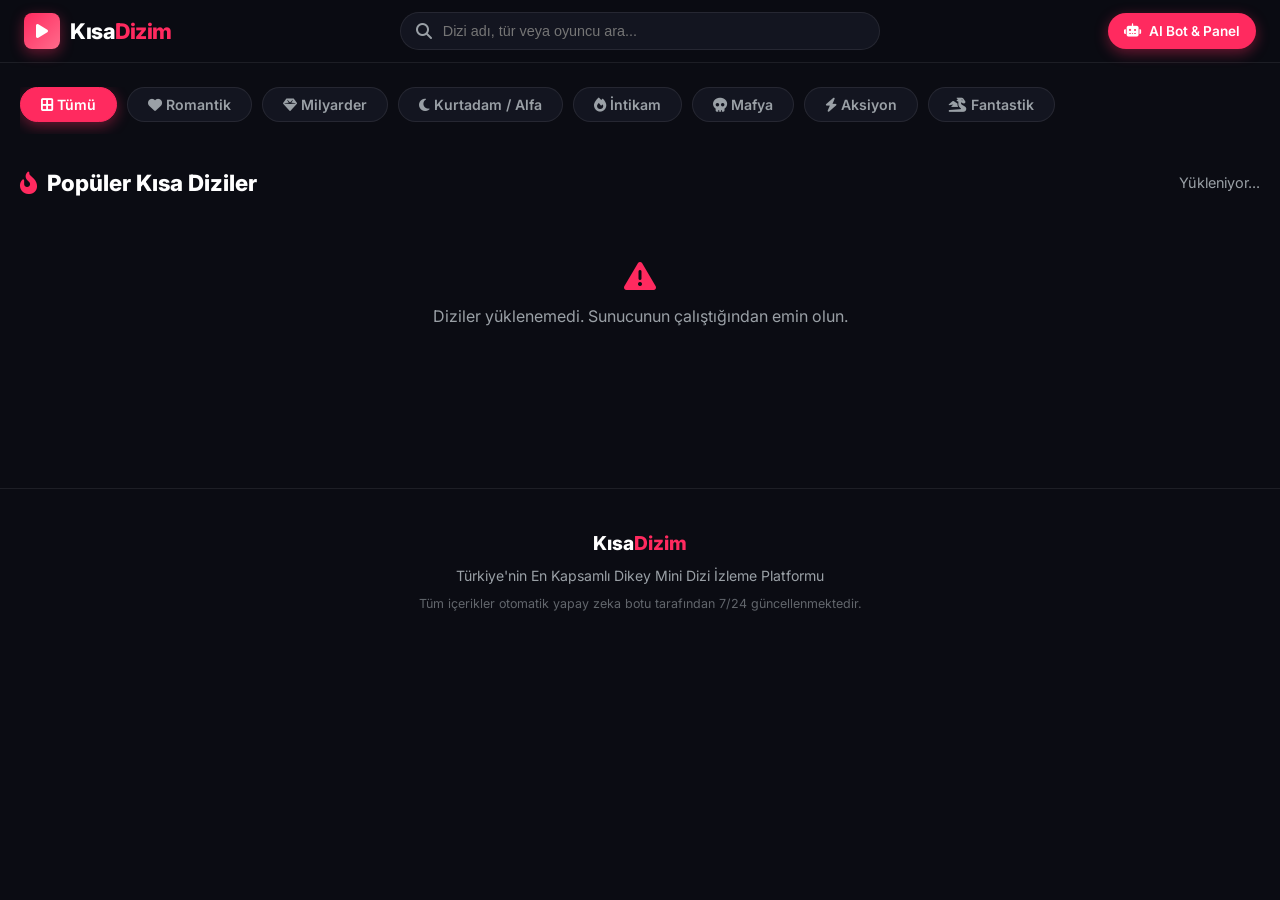
==== index.html @ 345df0a8 "Add files via upload" ====
<!DOCTYPE html>
<html lang="tr">
<head>
  <meta charset="UTF-8">
  <meta name="viewport" content="width=device-width, initial-scale=1.0">
  <title>KısaDizim - Dikey Mini Dizi & Kısa Dizi İzle (Full HD)</title>
  <meta name="description" content="KısaDizim - En popüler dikey kısa dizileri, ReelShort, DramaBox ve GoodShort mini dizilerini Türkçe Dublaj ve Türkçe Altyazılı Full HD ücretsiz izleyin.">
  <link rel="stylesheet" href="https://cdnjs.cloudflare.com/ajax/libs/font-awesome/6.5.1/css/all.min.css">
  <link rel="preconnect" href="https://fonts.googleapis.com">
  <link rel="preconnect" href="https://fonts.gstatic.com" crossorigin>
  <link href="https://fonts.googleapis.com/css2?family=Inter:wght@400;600;700;800;900&display=swap" rel="stylesheet">
  <link rel="stylesheet" href="/static/css/style.css">
</head>
<body>

  <!-- NAVBAR -->
  <header class="navbar">
    <a href="/" class="nav-brand">
      <div class="brand-icon">
        <i class="fas fa-play"></i>
      </div>
      <div>Kısa<span class="brand-accent">Dizim</span></div>
    </a>

    <div class="search-container">
      <i class="fas fa-search search-icon"></i>
      <input type="text" id="searchInput" class="search-input" placeholder="Dizi adı, tür veya oyuncu ara..." autocomplete="off">
    </div>

    <div class="nav-links">
      <a href="/admin" class="nav-btn primary">
        <i class="fas fa-robot"></i> AI Bot & Panel
      </a>
    </div>
  </header>

  <!-- MAIN CONTAINER -->
  <main class="main-container">

    <!-- HERO FEATURED BANNER -->
    <section id="heroSection" class="hero-banner" style="display: none;">
      <div class="hero-overlay"></div>
      <div class="hero-content">
        <div class="hero-badges">
          <span class="badge badge-primary"><i class="fas fa-fire"></i> Trend #1</span>
          <span class="badge badge-gold"><i class="fas fa-star"></i> 9.9</span>
          <span class="badge badge-glass" id="heroCategory">Fantastik</span>
          <span class="badge badge-cyan" id="heroTag">Türkçe Altyazılı</span>
        </div>
        <h1 class="hero-title" id="heroTitle">Yükleniyor...</h1>
        <p class="hero-desc" id="heroDesc"></p>
        <div class="hero-actions">
          <a href="#" id="heroPlayBtn" class="btn-cta">
            <i class="fas fa-play"></i> Hemen İzle
          </a>
          <a href="#" id="heroDetailBtn" class="btn-secondary">
            <i class="fas fa-info-circle"></i> Bölümler & Bilgi
          </a>
        </div>
      </div>
    </section>

    <!-- CATEGORY FILTER PILLS -->
    <div class="category-bar" id="categoryBar">
      <button class="cat-pill active" data-cat="Tümü"><i class="fas fa-border-all"></i> Tümü</button>
      <button class="cat-pill" data-cat="Romantik"><i class="fas fa-heart"></i> Romantik</button>
      <button class="cat-pill" data-cat="Milyarder"><i class="fas fa-gem"></i> Milyarder</button>
      <button class="cat-pill" data-cat="Kurtadam"><i class="fas fa-moon"></i> Kurtadam / Alfa</button>
      <button class="cat-pill" data-cat="İntikam"><i class="fas fa-fire"></i> İntikam</button>
      <button class="cat-pill" data-cat="Mafya"><i class="fas fa-skull"></i> Mafya</button>
      <button class="cat-pill" data-cat="Aksiyon"><i class="fas fa-bolt"></i> Aksiyon</button>
      <button class="cat-pill" data-cat="Fantastik"><i class="fas fa-dragon"></i> Fantastik</button>
    </div>

    <!-- DRAMA GRID -->
    <section>
      <div class="section-header">
        <h2 class="section-title">
          <i class="fas fa-fire-flame-curved"></i> Popüler Kısa Diziler
        </h2>
        <span id="seriesCount" style="color: var(--text-muted); font-size: 0.9rem;">Yükleniyor...</span>
      </div>

      <div class="drama-grid" id="dramaGrid">
        <!-- Rendered dynamically by app.js -->
      </div>
    </section>

  </main>

  <!-- FOOTER -->
  <footer style="border-top: 1px solid var(--border-color); padding: 40px 24px; text-align: center; color: var(--text-muted); font-size: 0.88rem; margin-top: 60px;">
    <div style="font-weight: 800; font-size: 1.2rem; color: #fff; margin-bottom: 8px;">
      Kısa<span class="brand-accent">Dizim</span>
    </div>
    <p>Türkiye'nin En Kapsamlı Dikey Mini Dizi İzleme Platformu</p>
    <p style="margin-top: 8px; font-size: 0.78rem; opacity: 0.6;">Tüm içerikler otomatik yapay zeka botu tarafından 7/24 güncellenmektedir.</p>
  </footer>

  <script src="/static/js/app.js"></script>
</body>
</html>
---- static/css/style.css ----
/* ========================================================
   KısaDizim - Modern Dikey Kısa Dizi Platformu CSS
   ======================================================== */

:root {
  --bg-main: #0b0c13;
  --bg-card: #131520;
  --bg-card-hover: #1c1e2e;
  --bg-overlay: rgba(11, 12, 19, 0.85);
  --primary: #ff2a5f;
  --primary-hover: #e01e4f;
  --primary-glow: rgba(255, 42, 95, 0.4);
  --accent-gold: #ffb400;
  --text-main: #ffffff;
  --text-muted: #9aa0a6;
  --border-color: rgba(255, 255, 255, 0.08);
  --radius-sm: 8px;
  --radius-md: 14px;
  --radius-lg: 20px;
  --transition: all 0.25s cubic-bezier(0.4, 0, 0.2, 1);
  --font-family: 'Inter', -apple-system, BlinkMacSystemFont, "Segoe UI", Roboto, sans-serif;
}

* {
  box-sizing: border-box;
  margin: 0;
  padding: 0;
}

body {
  font-family: var(--font-family);
  background-color: var(--bg-main);
  color: var(--text-main);
  min-height: 100vh;
  overflow-x: hidden;
  line-height: 1.5;
}

a {
  color: inherit;
  text-decoration: none;
}

button {
  font-family: inherit;
  cursor: pointer;
  border: none;
  background: none;
}

/* ========================================================
   HEADER & NAVBAR
   ======================================================== */
.navbar {
  position: sticky;
  top: 0;
  z-index: 100;
  background: rgba(11, 12, 19, 0.92);
  backdrop-filter: blur(16px);
  -webkit-backdrop-filter: blur(16px);
  border-bottom: 1px solid var(--border-color);
  padding: 12px 24px;
  display: flex;
  align-items: center;
  justify-content: space-between;
  gap: 20px;
}

.nav-brand {
  display: flex;
  align-items: center;
  gap: 10px;
  font-size: 1.35rem;
  font-weight: 800;
  letter-spacing: -0.5px;
  color: #fff;
}

.brand-icon {
  background: linear-gradient(135deg, var(--primary), #ff6b8b);
  width: 36px;
  height: 36px;
  border-radius: var(--radius-sm);
  display: flex;
  align-items: center;
  justify-content: center;
  box-shadow: 0 4px 14px var(--primary-glow);
  color: #fff;
  font-size: 1rem;
}

.brand-accent {
  color: var(--primary);
}

.search-container {
  flex: 1;
  max-width: 480px;
  position: relative;
}

.search-input {
  width: 100%;
  padding: 10px 16px 10px 42px;
  background: var(--bg-card);
  border: 1px solid var(--border-color);
  border-radius: 999px;
  color: #fff;
  font-size: 0.9rem;
  transition: var(--transition);
  outline: none;
}

.search-input:focus {
  border-color: var(--primary);
  box-shadow: 0 0 0 3px var(--primary-glow);
  background: #171926;
}

.search-icon {
  position: absolute;
  left: 16px;
  top: 50%;
  transform: translateY(-50%);
  color: var(--text-muted);
  pointer-events: none;
}

.nav-links {
  display: flex;
  align-items: center;
  gap: 16px;
}

.nav-btn {
  display: inline-flex;
  align-items: center;
  gap: 8px;
  padding: 8px 16px;
  border-radius: 999px;
  font-size: 0.85rem;
  font-weight: 600;
  transition: var(--transition);
  color: var(--text-muted);
}

.nav-btn:hover {
  color: #fff;
  background: rgba(255, 255, 255, 0.05);
}

.nav-btn.primary {
  background: var(--primary);
  color: #fff;
  box-shadow: 0 4px 14px var(--primary-glow);
}

.nav-btn.primary:hover {
  background: var(--primary-hover);
  transform: translateY(-1px);
}

/* ========================================================
   CONTAINER & LAYOUT
   ======================================================== */
.main-container {
  max-width: 1320px;
  margin: 0 auto;
  padding: 24px 20px 60px;
}

/* ========================================================
   HERO BANNER
   ======================================================== */
.hero-banner {
  position: relative;
  border-radius: var(--radius-lg);
  overflow: hidden;
  margin-bottom: 36px;
  background-size: cover;
  background-position: center;
  min-height: 420px;
  display: flex;
  align-items: flex-end;
  border: 1px solid var(--border-color);
  box-shadow: 0 20px 40px rgba(0, 0, 0, 0.6);
}

.hero-overlay {
  position: absolute;
  inset: 0;
  background: linear-gradient(0deg, #0b0c13 0%, rgba(11, 12, 19, 0.7) 50%, rgba(11, 12, 19, 0.3) 100%);
}

.hero-content {
  position: relative;
  z-index: 2;
  padding: 40px;
  max-width: 650px;
}

.hero-badges {
  display: flex;
  gap: 8px;
  margin-bottom: 12px;
}

.badge {
  padding: 4px 10px;
  border-radius: 6px;
  font-size: 0.75rem;
  font-weight: 700;
  text-transform: uppercase;
  letter-spacing: 0.5px;
}

.badge-primary {
  background: var(--primary);
  color: #fff;
}

.badge-gold {
  background: var(--accent-gold);
  color: #000;
}

.badge-glass {
  background: rgba(255, 255, 255, 0.15);
  backdrop-filter: blur(8px);
  color: #fff;
}

.hero-title {
  font-size: 2.2rem;
  font-weight: 800;
  line-height: 1.2;
  margin-bottom: 12px;
}

.hero-desc {
  font-size: 0.95rem;
  color: #d1d5db;
  line-height: 1.6;
  margin-bottom: 24px;
  display: -webkit-box;
  -webkit-line-clamp: 3;
  -webkit-box-orient: vertical;
  overflow: hidden;
}

.hero-actions {
  display: flex;
  align-items: center;
  gap: 14px;
}

.btn-cta {
  display: inline-flex;
  align-items: center;
  gap: 10px;
  background: var(--primary);
  color: #fff;
  font-weight: 700;
  font-size: 1rem;
  padding: 12px 28px;
  border-radius: 999px;
  box-shadow: 0 6px 20px var(--primary-glow);
  transition: var(--transition);
}

.btn-cta:hover {
  background: var(--primary-hover);
  transform: translateY(-2px);
  box-shadow: 0 8px 25px rgba(255, 42, 95, 0.6);
}

.btn-secondary {
  display: inline-flex;
  align-items: center;
  gap: 8px;
  background: rgba(255, 255, 255, 0.1);
  backdrop-filter: blur(10px);
  color: #fff;
  font-weight: 600;
  font-size: 0.95rem;
  padding: 12px 24px;
  border-radius: 999px;
  transition: var(--transition);
}

.btn-secondary:hover {
  background: rgba(255, 255, 255, 0.2);
}

/* ========================================================
   CATEGORY PILLS
   ======================================================== */
.category-bar {
  display: flex;
  gap: 10px;
  overflow-x: auto;
  padding-bottom: 12px;
  margin-bottom: 32px;
  scrollbar-width: none;
}

.category-bar::-webkit-scrollbar {
  display: none;
}

.cat-pill {
  padding: 8px 20px;
  background: var(--bg-card);
  border: 1px solid var(--border-color);
  border-radius: 999px;
  font-size: 0.88rem;
  font-weight: 600;
  color: var(--text-muted);
  white-space: nowrap;
  transition: var(--transition);
}

.cat-pill:hover,
.cat-pill.active {
  background: var(--primary);
  border-color: var(--primary);
  color: #fff;
  box-shadow: 0 4px 14px var(--primary-glow);
}

/* ========================================================
   DRAMA GRID & CARDS (Vertical 9:16 Aspect Ratio)
   ======================================================== */
.section-header {
  display: flex;
  align-items: center;
  justify-content: space-between;
  margin-bottom: 20px;
}

.section-title {
  font-size: 1.4rem;
  font-weight: 800;
  display: flex;
  align-items: center;
  gap: 10px;
}

.section-title i {
  color: var(--primary);
}

.drama-grid {
  display: grid;
  grid-template-columns: repeat(auto-fill, minmax(190px, 1fr));
  gap: 20px;
}

.drama-card {
  background: var(--bg-card);
  border-radius: var(--radius-md);
  overflow: hidden;
  border: 1px solid var(--border-color);
  transition: var(--transition);
  display: flex;
  flex-direction: column;
  position: relative;
}

.drama-card:hover {
  transform: translateY(-6px);
  border-color: rgba(255, 42, 95, 0.4);
  box-shadow: 0 12px 28px rgba(0, 0, 0, 0.6);
  background: var(--bg-card-hover);
}

.card-poster-wrap {
  position: relative;
  width: 100%;
  aspect-ratio: 9 / 13;
  overflow: hidden;
  background: #181a26;
}

.card-poster {
  width: 100%;
  height: 100%;
  object-fit: cover;
  transition: transform 0.4s ease;
}

.drama-card:hover .card-poster {
  transform: scale(1.06);
}

.poster-overlay {
  position: absolute;
  inset: 0;
  background: linear-gradient(0deg, rgba(11, 12, 19, 0.9) 0%, transparent 50%);
  display: flex;
  align-items: center;
  justify-content: center;
  opacity: 0;
  transition: var(--transition);
}

.drama-card:hover .poster-overlay {
  opacity: 1;
}

.play-hover-btn {
  width: 50px;
  height: 50px;
  border-radius: 50%;
  background: var(--primary);
  color: #fff;
  display: flex;
  align-items: center;
  justify-content: center;
  font-size: 1.2rem;
  box-shadow: 0 4px 18px var(--primary-glow);
  transform: scale(0.8);
  transition: var(--transition);
}

.drama-card:hover .play-hover-btn {
  transform: scale(1);
}

.badge-top-left {
  position: absolute;
  top: 10px;
  left: 10px;
  z-index: 2;
}

.badge-top-right {
  position: absolute;
  top: 10px;
  right: 10px;
  z-index: 2;
  display: flex;
  align-items: center;
  gap: 4px;
}

.card-info {
  padding: 14px;
  display: flex;
  flex-direction: column;
  flex: 1;
}

.card-title {
  font-size: 0.95rem;
  font-weight: 700;
  margin-bottom: 6px;
  line-height: 1.35;
  display: -webkit-box;
  -webkit-line-clamp: 2;
  -webkit-box-orient: vertical;
  overflow: hidden;
  color: #fff;
}

.card-meta {
  display: flex;
  align-items: center;
  justify-content: space-between;
  margin-top: auto;
  font-size: 0.78rem;
  color: var(--text-muted);
}

/* ========================================================
   DIZI DETAIL PAGE
   ======================================================== */
.detail-hero {
  position: relative;
  border-radius: var(--radius-lg);
  overflow: hidden;
  margin-bottom: 40px;
  padding: 50px 40px;
  background-size: cover;
  background-position: center;
  border: 1px solid var(--border-color);
}

.detail-hero-overlay {
  position: absolute;
  inset: 0;
  background: linear-gradient(90deg, #0b0c13 20%, rgba(11, 12, 19, 0.85) 60%, rgba(11, 12, 19, 0.4) 100%);
}

.detail-content {
  position: relative;
  z-index: 2;
  display: flex;
  gap: 36px;
  align-items: flex-start;
}

.detail-poster-img {
  width: 240px;
  aspect-ratio: 9 / 13;
  object-fit: cover;
  border-radius: var(--radius-md);
  box-shadow: 0 16px 36px rgba(0, 0, 0, 0.8);
  border: 1px solid var(--border-color);
  flex-shrink: 0;
}

.detail-info {
  flex: 1;
}

.detail-title {
  font-size: 2.2rem;
  font-weight: 800;
  margin-bottom: 12px;
  line-height: 1.2;
}

.detail-stats {
  display: flex;
  gap: 16px;
  margin-bottom: 18px;
  font-size: 0.9rem;
  color: var(--text-muted);
}

.stat-item {
  display: flex;
  align-items: center;
  gap: 6px;
}

.stat-item i {
  color: var(--accent-gold);
}

.detail-desc {
  font-size: 0.98rem;
  color: #d1d5db;
  line-height: 1.7;
  margin-bottom: 28px;
  max-width: 800px;
}

/* Episode Grid on Detail Page */
.episodes-section {
  margin-top: 36px;
}

.episodes-grid {
  display: grid;
  grid-template-columns: repeat(auto-fill, minmax(140px, 1fr));
  gap: 12px;
  margin-top: 20px;
}

.ep-card {
  background: var(--bg-card);
  border: 1px solid var(--border-color);
  border-radius: var(--radius-sm);
  padding: 16px 12px;
  text-align: center;
  transition: var(--transition);
  display: flex;
  flex-direction: column;
  align-items: center;
  gap: 8px;
}

.ep-card:hover {
  background: var(--bg-card-hover);
  border-color: var(--primary);
  transform: translateY(-2px);
}

.ep-card i {
  color: var(--primary);
  font-size: 1.2rem;
}

.ep-number {
  font-weight: 700;
  font-size: 0.95rem;
}

.ep-duration {
  font-size: 0.75rem;
  color: var(--text-muted);
}

/* ========================================================
   VERTICAL VIDEO PLAYER (TikTok / Reels Style 9:16)
   ======================================================== */
.player-page {
  position: fixed;
  inset: 0;
  background: #000;
  overflow: hidden;
  display: flex;
  align-items: center;
  justify-content: center;
}

.vertical-viewport {
  position: relative;
  width: 100%;
  max-width: 480px;
  height: 100vh;
  background: #000;
  display: flex;
  align-items: center;
  justify-content: center;
  overflow: hidden;
  box-shadow: 0 0 50px rgba(0, 0, 0, 0.9);
}

.video-element {
  width: 100%;
  height: 100%;
  object-fit: cover;
  background: #000;
}

/* Player UI Overlays */
.player-top-bar {
  position: absolute;
  top: 0;
  left: 0;
  right: 0;
  padding: 20px 16px;
  background: linear-gradient(180deg, rgba(0, 0, 0, 0.8) 0%, transparent 100%);
  display: flex;
  align-items: center;
  gap: 12px;
  z-index: 10;
}

.btn-back {
  width: 40px;
  height: 40px;
  border-radius: 50%;
  background: rgba(0, 0, 0, 0.5);
  backdrop-filter: blur(8px);
  color: #fff;
  display: flex;
  align-items: center;
  justify-content: center;
  font-size: 1.1rem;
  transition: var(--transition);
}

.btn-back:hover {
  background: var(--primary);
}

.player-header-info {
  flex: 1;
  overflow: hidden;
}

.player-series-title {
  font-size: 0.95rem;
  font-weight: 700;
  white-space: nowrap;
  overflow: hidden;
  text-overflow: ellipsis;
}

.player-ep-title {
  font-size: 0.8rem;
  color: var(--text-muted);
}

/* Right Floating Action Icons */
.player-side-actions {
  position: absolute;
  right: 14px;
  bottom: 120px;
  display: flex;
  flex-direction: column;
  gap: 18px;
  z-index: 10;
}

.side-action-btn {
  width: 48px;
  height: 48px;
  border-radius: 50%;
  background: rgba(0, 0, 0, 0.6);
  backdrop-filter: blur(8px);
  border: 1px solid rgba(255, 255, 255, 0.2);
  color: #fff;
  display: flex;
  flex-direction: column;
  align-items: center;
  justify-content: center;
  font-size: 1.15rem;
  transition: var(--transition);
}

.side-action-btn:hover {
  background: var(--primary);
  border-color: var(--primary);
  transform: scale(1.1);
}

.side-action-btn span {
  font-size: 0.65rem;
  font-weight: 700;
  margin-top: 2px;
}

/* Center Play/Pause indicator on tap */
.center-tap-indicator {
  position: absolute;
  top: 50%;
  left: 50%;
  transform: translate(-50%, -50%);
  width: 80px;
  height: 80px;
  border-radius: 50%;
  background: rgba(0, 0, 0, 0.65);
  display: flex;
  align-items: center;
  justify-content: center;
  font-size: 2.2rem;
  color: #fff;
  pointer-events: none;
  opacity: 0;
  transition: opacity 0.2s ease;
  z-index: 12;
}

.center-tap-indicator.show {
  opacity: 1;
}

/* Seek Animations */
.seek-ripple {
  position: absolute;
  top: 0;
  bottom: 0;
  width: 40%;
  display: flex;
  align-items: center;
  justify-content: center;
  font-size: 1.8rem;
  color: #fff;
  background: rgba(255, 255, 255, 0.1);
  opacity: 0;
  pointer-events: none;
  transition: opacity 0.3s ease;
  z-index: 11;
}

.seek-ripple.left {
  left: 0;
  border-top-right-radius: 50%;
  border-bottom-right-radius: 50%;
}

.seek-ripple.right {
  right: 0;
  border-top-left-radius: 50%;
  border-bottom-left-radius: 50%;
}

.seek-ripple.active {
  opacity: 1;
}

/* Player Bottom Bar */
.player-bottom-bar {
  position: absolute;
  bottom: 0;
  left: 0;
  right: 0;
  padding: 16px;
  background: linear-gradient(0deg, rgba(0, 0, 0, 0.85) 0%, transparent 100%);
  z-index: 10;
  display: flex;
  flex-direction: column;
  gap: 10px;
}

/* Progress Slider */
.progress-container {
  width: 100%;
  height: 4px;
  background: rgba(255, 255, 255, 0.25);
  border-radius: 2px;
  cursor: pointer;
  position: relative;
  transition: height 0.2s ease;
}

.progress-container:hover {
  height: 8px;
}

.progress-fill {
  position: absolute;
  left: 0;
  top: 0;
  bottom: 0;
  background: var(--primary);
  border-radius: 2px;
  width: 0%;
}

.player-controls-row {
  display: flex;
  align-items: center;
  justify-content: space-between;
  font-size: 0.85rem;
}

.nav-episode-btns {
  display: flex;
  gap: 8px;
}

.ep-nav-btn {
  padding: 6px 14px;
  border-radius: 999px;
  background: rgba(255, 255, 255, 0.15);
  backdrop-filter: blur(6px);
  color: #fff;
  font-weight: 600;
  font-size: 0.8rem;
  display: flex;
  align-items: center;
  gap: 6px;
  transition: var(--transition);
}

.ep-nav-btn:hover:not(:disabled) {
  background: var(--primary);
}

.ep-nav-btn:disabled {
  opacity: 0.4;
  cursor: not-allowed;
}

/* Episode Drawer / Modal */
.episode-drawer {
  position: absolute;
  bottom: 0;
  left: 0;
  right: 0;
  background: var(--bg-card);
  border-top-left-radius: var(--radius-lg);
  border-top-right-radius: var(--radius-lg);
  max-height: 70vh;
  padding: 20px;
  z-index: 30;
  transform: translateY(100%);
  transition: transform 0.3s cubic-bezier(0.4, 0, 0.2, 1);
  display: flex;
  flex-direction: column;
  border-top: 1px solid var(--border-color);
}

.episode-drawer.open {
  transform: translateY(0);
}

.drawer-header {
  display: flex;
  align-items: center;
  justify-content: space-between;
  margin-bottom: 16px;
  padding-bottom: 12px;
  border-bottom: 1px solid var(--border-color);
}

.drawer-title {
  font-size: 1.1rem;
  font-weight: 700;
}

.drawer-close-btn {
  font-size: 1.2rem;
  color: var(--text-muted);
}

.drawer-list {
  overflow-y: auto;
  display: grid;
  grid-template-columns: repeat(4, 1fr);
  gap: 10px;
  padding-right: 4px;
}

.drawer-item {
  padding: 12px 8px;
  border-radius: var(--radius-sm);
  background: #1b1e2c;
  border: 1px solid var(--border-color);
  text-align: center;
  font-weight: 600;
  font-size: 0.85rem;
  transition: var(--transition);
}

.drawer-item:hover,
.drawer-item.active {
  background: var(--primary);
  border-color: var(--primary);
  color: #fff;
}

/* Auto-Next Countdown Toast */
.auto-next-toast {
  position: absolute;
  top: 80px;
  left: 50%;
  transform: translateX(-50%);
  background: rgba(19, 21, 32, 0.95);
  border: 1px solid var(--primary);
  border-radius: 999px;
  padding: 10px 20px;
  display: flex;
  align-items: center;
  gap: 12px;
  z-index: 20;
  box-shadow: 0 8px 24px rgba(0, 0, 0, 0.7);
  display: none;
}

/* ========================================================
   ADMIN PANEL STYLES
   ======================================================== */
.admin-card {
  background: var(--bg-card);
  border: 1px solid var(--border-color);
  border-radius: var(--radius-lg);
  padding: 30px;
  margin-bottom: 30px;
}

.form-group {
  margin-bottom: 18px;
}

.form-label {
  display: block;
  font-size: 0.88rem;
  font-weight: 600;
  margin-bottom: 6px;
  color: #d1d5db;
}

.form-control {
  width: 100%;
  padding: 10px 14px;
  background: #0f1017;
  border: 1px solid var(--border-color);
  border-radius: var(--radius-sm);
  color: #fff;
  font-size: 0.9rem;
  outline: none;
}

.form-control:focus {
  border-color: var(--primary);
}

/* ========================================================
   RESPONSIVE DESIGN
   ======================================================== */
@media (max-width: 768px) {
  .hero-content {
    padding: 24px;
  }
  .hero-title {
    font-size: 1.6rem;
  }
  .detail-content {
    flex-direction: column;
    align-items: center;
    text-align: center;
  }
  .detail-stats {
    justify-content: center;
  }
  .detail-poster-img {
    width: 180px;
  }
  .drawer-list {
    grid-template-columns: repeat(3, 1fr);
  }
}
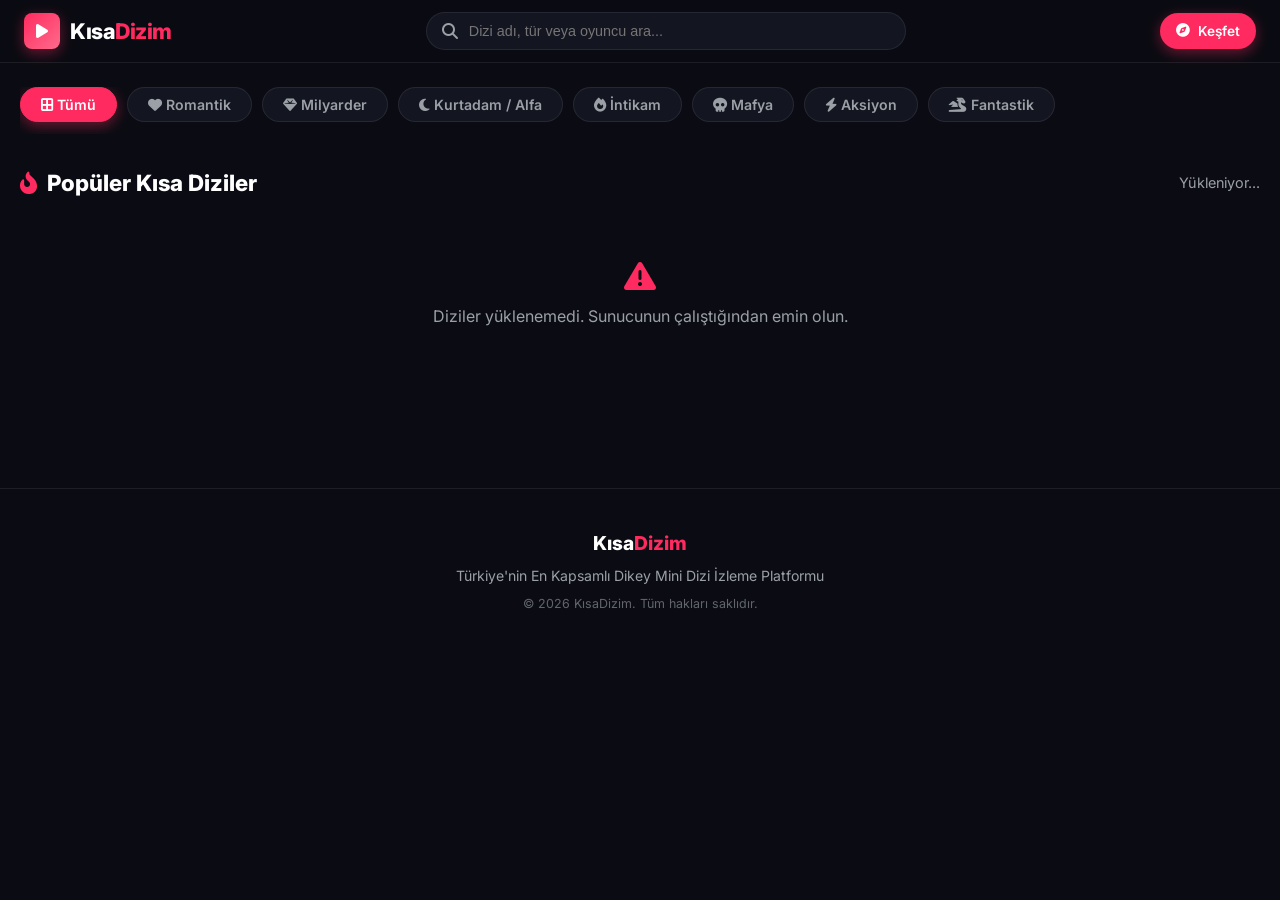
==== commit 32fef4a0: "Add files via upload" ====
--- a/index.html
+++ b/index.html
@@ -28,8 +28,8 @@
     </div>
 
     <div class="nav-links">
-      <a href="/admin" class="nav-btn primary">
-        <i class="fas fa-robot"></i> AI Bot & Panel
+      <a href="/" class="nav-btn primary">
+        <i class="fas fa-compass"></i> Keşfet
       </a>
     </div>
   </header>
@@ -94,7 +94,7 @@
       Kısa<span class="brand-accent">Dizim</span>
     </div>
     <p>Türkiye'nin En Kapsamlı Dikey Mini Dizi İzleme Platformu</p>
-    <p style="margin-top: 8px; font-size: 0.78rem; opacity: 0.6;">Tüm içerikler otomatik yapay zeka botu tarafından 7/24 güncellenmektedir.</p>
+    <p style="margin-top: 8px; font-size: 0.78rem; opacity: 0.6;">© 2026 KısaDizim. Tüm hakları saklıdır.</p>
   </footer>
 
   <script src="/static/js/app.js"></script>
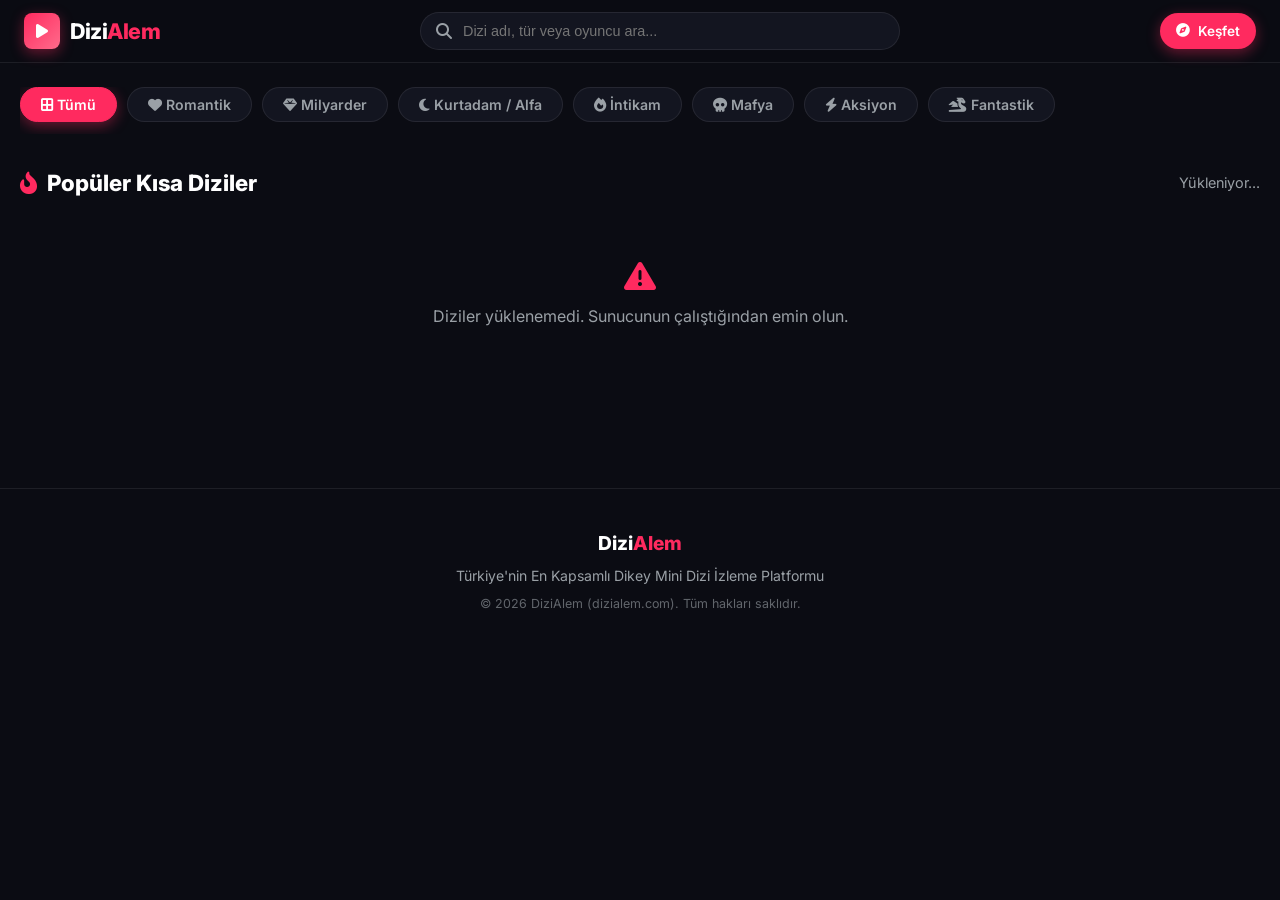
==== commit dfe7867e: "Add files via upload" ====
--- a/index.html
+++ b/index.html
@@ -3,8 +3,8 @@
 <head>
   <meta charset="UTF-8">
   <meta name="viewport" content="width=device-width, initial-scale=1.0">
-  <title>KısaDizim - Dikey Mini Dizi & Kısa Dizi İzle (Full HD)</title>
-  <meta name="description" content="KısaDizim - En popüler dikey kısa dizileri, ReelShort, DramaBox ve GoodShort mini dizilerini Türkçe Dublaj ve Türkçe Altyazılı Full HD ücretsiz izleyin.">
+  <title>DiziAlem - Dikey Mini Dizi & Kısa Dizi İzle (Full HD)</title>
+  <meta name="description" content="DiziAlem (dizialem.com) - En popüler dikey kısa dizileri, ReelShort, DramaBox ve GoodShort mini dizilerini Türkçe Dublaj ve Türkçe Altyazılı Full HD ücretsiz izleyin.">
   <link rel="stylesheet" href="https://cdnjs.cloudflare.com/ajax/libs/font-awesome/6.5.1/css/all.min.css">
   <link rel="preconnect" href="https://fonts.googleapis.com">
   <link rel="preconnect" href="https://fonts.gstatic.com" crossorigin>
@@ -19,7 +19,7 @@
       <div class="brand-icon">
         <i class="fas fa-play"></i>
       </div>
-      <div>Kısa<span class="brand-accent">Dizim</span></div>
+      <div>Dizi<span class="brand-accent">Alem</span></div>
     </a>
 
     <div class="search-container">
@@ -91,10 +91,10 @@
   <!-- FOOTER -->
   <footer style="border-top: 1px solid var(--border-color); padding: 40px 24px; text-align: center; color: var(--text-muted); font-size: 0.88rem; margin-top: 60px;">
     <div style="font-weight: 800; font-size: 1.2rem; color: #fff; margin-bottom: 8px;">
-      Kısa<span class="brand-accent">Dizim</span>
+      Dizi<span class="brand-accent">Alem</span>
     </div>
     <p>Türkiye'nin En Kapsamlı Dikey Mini Dizi İzleme Platformu</p>
-    <p style="margin-top: 8px; font-size: 0.78rem; opacity: 0.6;">© 2026 KısaDizim. Tüm hakları saklıdır.</p>
+    <p style="margin-top: 8px; font-size: 0.78rem; opacity: 0.6;">© 2026 DiziAlem (dizialem.com). Tüm hakları saklıdır.</p>
   </footer>
 
   <script src="/static/js/app.js"></script>
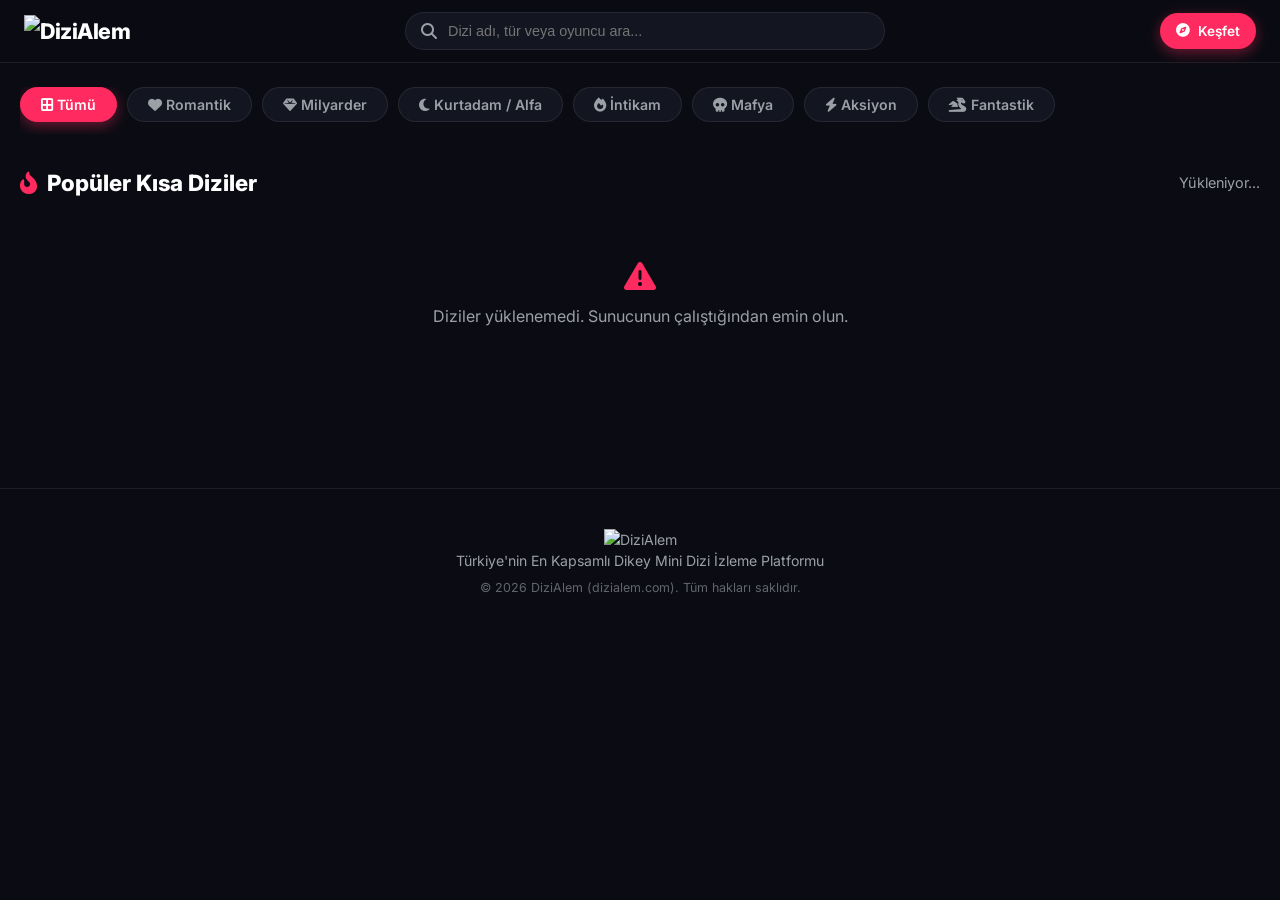
==== commit e3be2233: "Add files via upload" ====
--- a/index.html
+++ b/index.html
@@ -5,6 +5,8 @@
   <meta name="viewport" content="width=device-width, initial-scale=1.0">
   <title>DiziAlem - Dikey Mini Dizi & Kısa Dizi İzle (Full HD)</title>
   <meta name="description" content="DiziAlem (dizialem.com) - En popüler dikey kısa dizileri, ReelShort, DramaBox ve GoodShort mini dizilerini Türkçe Dublaj ve Türkçe Altyazılı Full HD ücretsiz izleyin.">
+  <link rel="icon" type="image/png" href="/static/img/favicon.png">
+  <link rel="apple-touch-icon" href="/static/img/favicon.png">
   <link rel="stylesheet" href="https://cdnjs.cloudflare.com/ajax/libs/font-awesome/6.5.1/css/all.min.css">
   <link rel="preconnect" href="https://fonts.googleapis.com">
   <link rel="preconnect" href="https://fonts.gstatic.com" crossorigin>
@@ -16,10 +18,7 @@
   <!-- NAVBAR -->
   <header class="navbar">
     <a href="/" class="nav-brand">
-      <div class="brand-icon">
-        <i class="fas fa-play"></i>
-      </div>
-      <div>Dizi<span class="brand-accent">Alem</span></div>
+      <img src="/static/img/logo.png" alt="DiziAlem" class="nav-logo-img">
     </a>
 
     <div class="search-container">
@@ -90,9 +89,7 @@
 
   <!-- FOOTER -->
   <footer style="border-top: 1px solid var(--border-color); padding: 40px 24px; text-align: center; color: var(--text-muted); font-size: 0.88rem; margin-top: 60px;">
-    <div style="font-weight: 800; font-size: 1.2rem; color: #fff; margin-bottom: 8px;">
-      Dizi<span class="brand-accent">Alem</span>
-    </div>
+    <img src="/static/img/logo.png" alt="DiziAlem" class="footer-logo-img">
     <p>Türkiye'nin En Kapsamlı Dikey Mini Dizi İzleme Platformu</p>
     <p style="margin-top: 8px; font-size: 0.78rem; opacity: 0.6;">© 2026 DiziAlem (dizialem.com). Tüm hakları saklıdır.</p>
   </footer>
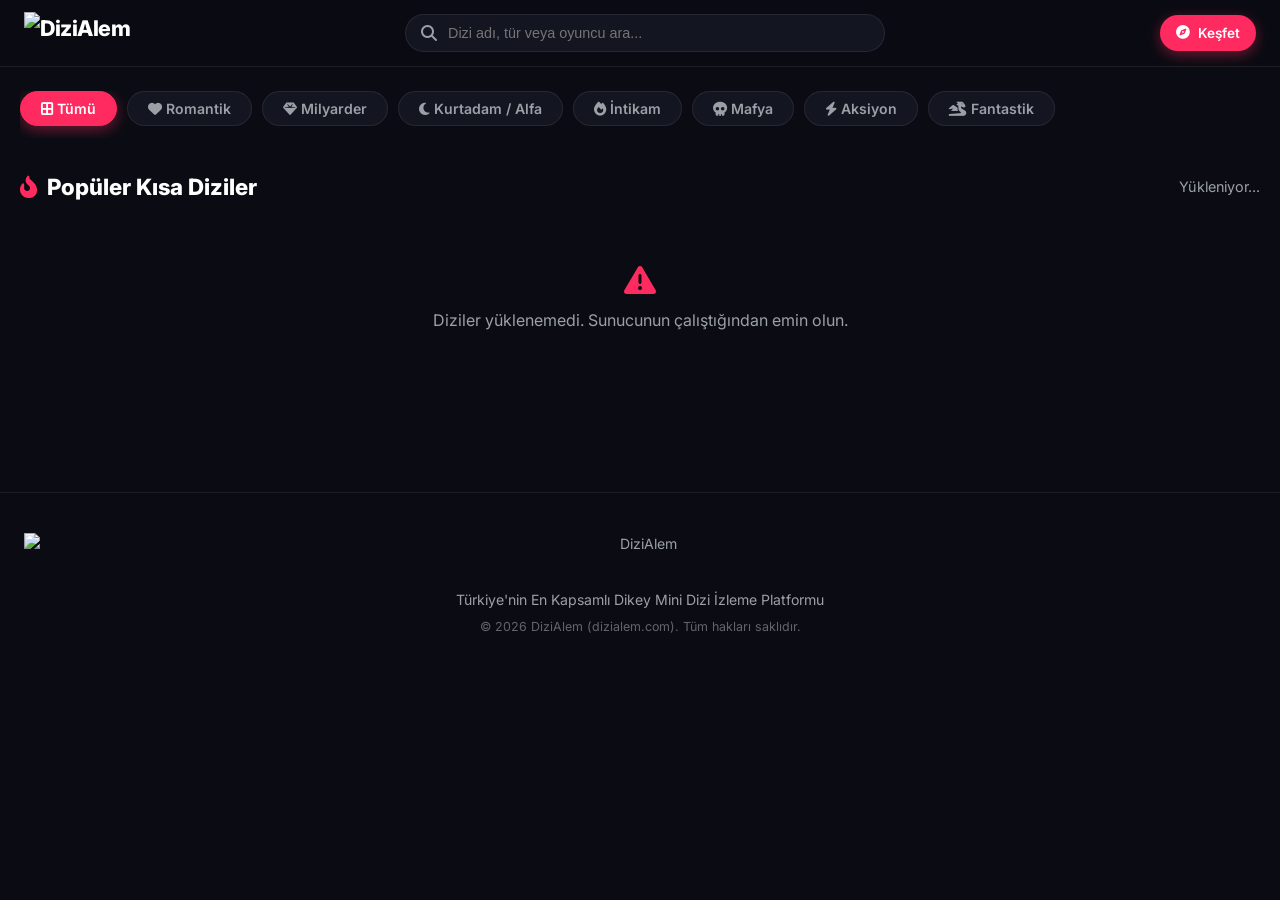
==== commit b6b3229e: "Add files via upload" ====
--- a/index.html
+++ b/index.html
@@ -11,14 +11,14 @@
   <link rel="preconnect" href="https://fonts.googleapis.com">
   <link rel="preconnect" href="https://fonts.gstatic.com" crossorigin>
   <link href="https://fonts.googleapis.com/css2?family=Inter:wght@400;600;700;800;900&display=swap" rel="stylesheet">
-  <link rel="stylesheet" href="/static/css/style.css">
+  <link rel="stylesheet" href="/static/css/style.css?v=2.2">
 </head>
 <body>
 
   <!-- NAVBAR -->
   <header class="navbar">
     <a href="/" class="nav-brand">
-      <img src="/static/img/logo.png" alt="DiziAlem" class="nav-logo-img">
+      <img src="/static/img/logo.png" alt="DiziAlem" class="nav-logo-img" style="height: 42px; width: auto; max-height: 42px; display: block;">
     </a>
 
     <div class="search-container">
@@ -89,7 +89,7 @@
 
   <!-- FOOTER -->
   <footer style="border-top: 1px solid var(--border-color); padding: 40px 24px; text-align: center; color: var(--text-muted); font-size: 0.88rem; margin-top: 60px;">
-    <img src="/static/img/logo.png" alt="DiziAlem" class="footer-logo-img">
+    <img src="/static/img/logo.png" alt="DiziAlem" class="footer-logo-img" style="height: 44px; width: auto; max-height: 44px; margin: 0 auto 12px; display: block;">
     <p>Türkiye'nin En Kapsamlı Dikey Mini Dizi İzleme Platformu</p>
     <p style="margin-top: 8px; font-size: 0.78rem; opacity: 0.6;">© 2026 DiziAlem (dizialem.com). Tüm hakları saklıdır.</p>
   </footer>
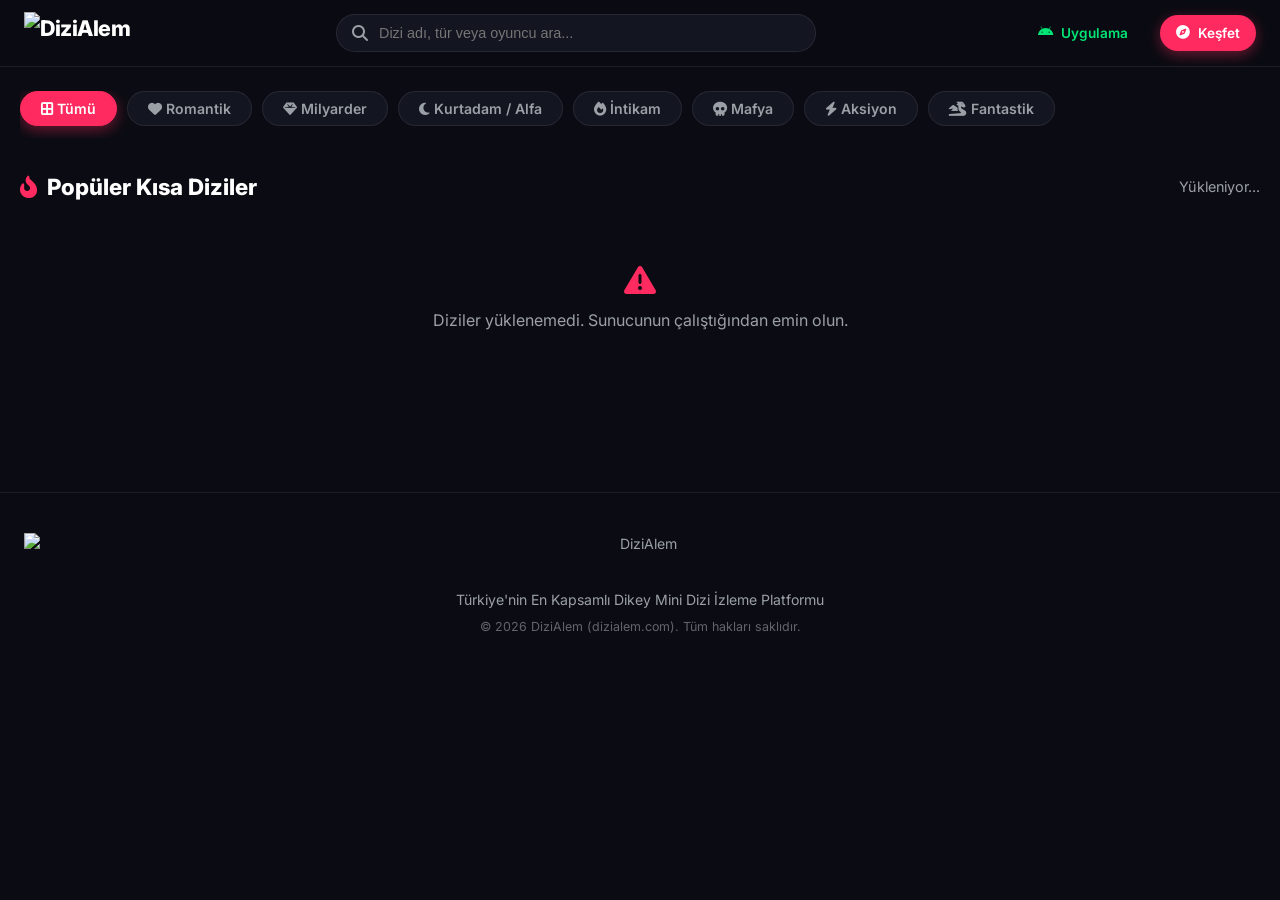
==== commit b4268967: "Add files via upload" ====
--- a/index.html
+++ b/index.html
@@ -27,6 +27,9 @@
     </div>
 
     <div class="nav-links">
+      <a href="/DiziAlem.apk" class="nav-btn" style="border-color: rgba(0, 230, 118, 0.4); color: #00e676;">
+        <i class="fab fa-android"></i> Uygulama
+      </a>
       <a href="/" class="nav-btn primary">
         <i class="fas fa-compass"></i> Keşfet
       </a>
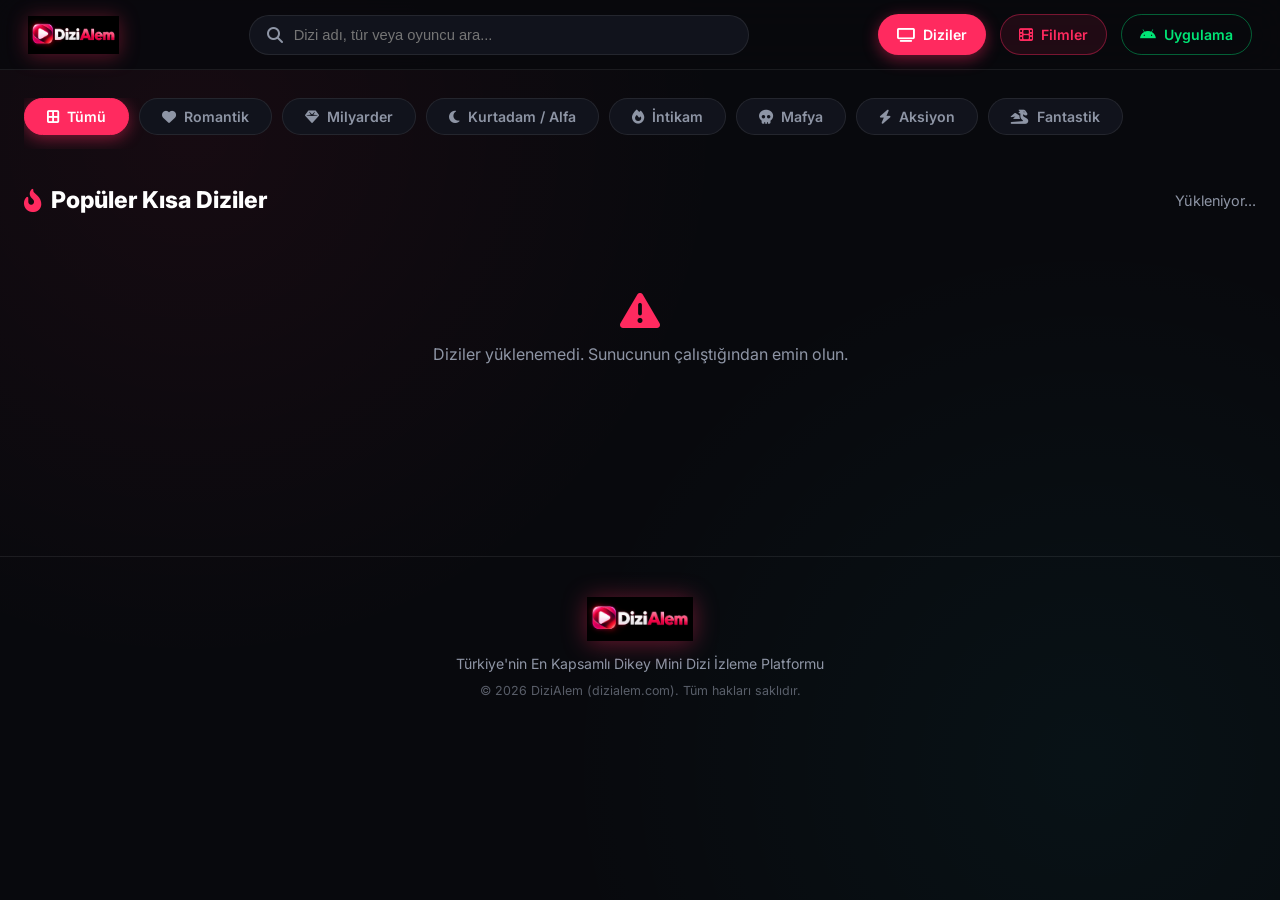
==== commit 57996a1b: "Add files via upload" ====
--- a/index.html
+++ b/index.html
@@ -27,11 +27,14 @@
     </div>
 
     <div class="nav-links">
+      <a href="/" class="nav-btn primary">
+        <i class="fas fa-tv"></i> Diziler
+      </a>
+      <a href="/filmler" class="nav-btn" style="border-color: rgba(255, 42, 95, 0.4); color: #ff2a5f; background: rgba(255, 42, 95, 0.1);">
+        <i class="fas fa-film"></i> Filmler
+      </a>
       <a href="/DiziAlem.apk" class="nav-btn" style="border-color: rgba(0, 230, 118, 0.4); color: #00e676;">
         <i class="fab fa-android"></i> Uygulama
-      </a>
-      <a href="/" class="nav-btn primary">
-        <i class="fas fa-compass"></i> Keşfet
       </a>
     </div>
   </header>
@@ -97,6 +100,6 @@
     <p style="margin-top: 8px; font-size: 0.78rem; opacity: 0.6;">© 2026 DiziAlem (dizialem.com). Tüm hakları saklıdır.</p>
   </footer>
 
-  <script src="/static/js/app.js"></script>
+  <script src="/static/js/app.js?v=2.4"></script>
 </body>
 </html>
--- a/static/css/style.css
+++ b/static/css/style.css
@@ -1,23 +1,26 @@
 /* ========================================================
-   KısaDizim - Modern Dikey Kısa Dizi Platformu CSS
+   DiziAlem (dizialem.com) v2.0 - Ultra Modern Dark Streaming Platform
    ======================================================== */
 
 :root {
-  --bg-main: #0b0c13;
-  --bg-card: #131520;
-  --bg-card-hover: #1c1e2e;
-  --bg-overlay: rgba(11, 12, 19, 0.85);
+  --bg-main: #08090d;
+  --bg-card: #11131c;
+  --bg-card-hover: #181b28;
+  --bg-glass: rgba(17, 19, 28, 0.75);
   --primary: #ff2a5f;
   --primary-hover: #e01e4f;
-  --primary-glow: rgba(255, 42, 95, 0.4);
+  --primary-glow: rgba(255, 42, 95, 0.45);
+  --accent-cyan: #00f2fe;
   --accent-gold: #ffb400;
+  --accent-green: #00e676;
   --text-main: #ffffff;
-  --text-muted: #9aa0a6;
+  --text-muted: #8e95a5;
   --border-color: rgba(255, 255, 255, 0.08);
+  --border-glow: rgba(255, 42, 95, 0.3);
   --radius-sm: 8px;
   --radius-md: 14px;
-  --radius-lg: 20px;
-  --transition: all 0.25s cubic-bezier(0.4, 0, 0.2, 1);
+  --radius-lg: 22px;
+  --transition: all 0.28s cubic-bezier(0.4, 0, 0.2, 1);
   --font-family: 'Inter', -apple-system, BlinkMacSystemFont, "Segoe UI", Roboto, sans-serif;
 }
 
@@ -34,6 +37,9 @@
   min-height: 100vh;
   overflow-x: hidden;
   line-height: 1.5;
+  background-image: 
+    radial-gradient(circle at 15% 15%, rgba(255, 42, 95, 0.06) 0%, transparent 40%),
+    radial-gradient(circle at 85% 85%, rgba(0, 242, 254, 0.04) 0%, transparent 40%);
 }
 
 a {
@@ -55,11 +61,11 @@
   position: sticky;
   top: 0;
   z-index: 100;
-  background: rgba(11, 12, 19, 0.92);
-  backdrop-filter: blur(16px);
-  -webkit-backdrop-filter: blur(16px);
+  background: rgba(8, 9, 13, 0.88);
+  backdrop-filter: blur(20px);
+  -webkit-backdrop-filter: blur(20px);
   border-bottom: 1px solid var(--border-color);
-  padding: 12px 24px;
+  padding: 14px 28px;
   display: flex;
   align-items: center;
   justify-content: space-between;
@@ -69,44 +75,73 @@
 .nav-brand {
   display: flex;
   align-items: center;
-  gap: 10px;
-  font-size: 1.35rem;
+  gap: 12px;
+  font-size: 1.45rem;
   font-weight: 800;
   letter-spacing: -0.5px;
   color: #fff;
+  text-decoration: none;
+}
+
+.nav-logo-img {
+  height: 38px !important;
+  max-height: 40px !important;
+  max-width: 170px !important;
+  width: auto !important;
+  object-fit: contain;
+  display: block;
+  filter: drop-shadow(0 2px 10px rgba(255, 42, 95, 0.35));
+  transition: transform 0.2s ease;
+}
+
+.nav-brand:hover .nav-logo-img {
+  transform: scale(1.04);
+}
+
+.footer-logo-img {
+  height: 44px !important;
+  max-height: 46px !important;
+  max-width: 190px !important;
+  width: auto !important;
+  object-fit: contain;
+  display: block;
+  margin: 0 auto 12px;
+  filter: drop-shadow(0 2px 12px rgba(255, 42, 95, 0.4));
 }
 
 .brand-icon {
   background: linear-gradient(135deg, var(--primary), #ff6b8b);
-  width: 36px;
-  height: 36px;
-  border-radius: var(--radius-sm);
+  width: 38px;
+  height: 38px;
+  border-radius: 10px;
   display: flex;
   align-items: center;
   justify-content: center;
-  box-shadow: 0 4px 14px var(--primary-glow);
-  color: #fff;
-  font-size: 1rem;
+  box-shadow: 0 4px 18px var(--primary-glow);
+  color: #fff;
+  font-size: 1.05rem;
 }
 
 .brand-accent {
-  color: var(--primary);
+  background: linear-gradient(90deg, var(--primary), #ff758c);
+  -webkit-background-clip: text;
+  -webkit-text-fill-color: transparent;
 }
 
 .search-container {
   flex: 1;
-  max-width: 480px;
+  max-width: 500px;
   position: relative;
 }
 
 .search-input {
   width: 100%;
-  padding: 10px 16px 10px 42px;
+  padding: 11px 18px 11px 44px;
   background: var(--bg-card);
   border: 1px solid var(--border-color);
   border-radius: 999px;
   color: #fff;
-  font-size: 0.9rem;
+  font-size: 0.92rem;
   transition: var(--transition);
   outline: none;
 }
@@ -114,12 +149,12 @@
 .search-input:focus {
   border-color: var(--primary);
   box-shadow: 0 0 0 3px var(--primary-glow);
-  background: #171926;
+  background: #151824;
 }
 
 .search-icon {
   position: absolute;
-  left: 16px;
+  left: 18px;
   top: 50%;
   transform: translateY(-50%);
   color: var(--text-muted);
@@ -129,44 +164,46 @@
 .nav-links {
   display: flex;
   align-items: center;
-  gap: 16px;
+  gap: 14px;
 }
 
 .nav-btn {
   display: inline-flex;
   align-items: center;
   gap: 8px;
-  padding: 8px 16px;
+  padding: 9px 18px;
   border-radius: 999px;
-  font-size: 0.85rem;
+  font-size: 0.88rem;
   font-weight: 600;
   transition: var(--transition);
   color: var(--text-muted);
+  border: 1px solid transparent;
 }
 
 .nav-btn:hover {
   color: #fff;
-  background: rgba(255, 255, 255, 0.05);
+  background: rgba(255, 255, 255, 0.06);
 }
 
 .nav-btn.primary {
   background: var(--primary);
   color: #fff;
-  box-shadow: 0 4px 14px var(--primary-glow);
+  box-shadow: 0 4px 16px var(--primary-glow);
 }
 
 .nav-btn.primary:hover {
   background: var(--primary-hover);
   transform: translateY(-1px);
+  box-shadow: 0 6px 20px var(--primary-glow);
 }
 
 /* ========================================================
    CONTAINER & LAYOUT
    ======================================================== */
 .main-container {
-  max-width: 1320px;
+  max-width: 1360px;
   margin: 0 auto;
-  padding: 24px 20px 60px;
+  padding: 28px 24px 80px;
 }
 
 /* ========================================================
@@ -176,47 +213,56 @@
   position: relative;
   border-radius: var(--radius-lg);
   overflow: hidden;
-  margin-bottom: 36px;
+  margin-bottom: 40px;
   background-size: cover;
   background-position: center;
-  min-height: 420px;
+  min-height: 440px;
   display: flex;
   align-items: flex-end;
   border: 1px solid var(--border-color);
-  box-shadow: 0 20px 40px rgba(0, 0, 0, 0.6);
+  box-shadow: 0 24px 50px rgba(0, 0, 0, 0.7);
+  transition: background-image 0.5s ease-in-out;
 }
 
 .hero-overlay {
   position: absolute;
   inset: 0;
-  background: linear-gradient(0deg, #0b0c13 0%, rgba(11, 12, 19, 0.7) 50%, rgba(11, 12, 19, 0.3) 100%);
+  background: linear-gradient(0deg, #08090d 0%, rgba(8, 9, 13, 0.75) 50%, rgba(8, 9, 13, 0.25) 100%);
 }
 
 .hero-content {
   position: relative;
   z-index: 2;
-  padding: 40px;
-  max-width: 650px;
+  padding: 44px;
+  max-width: 700px;
 }
 
 .hero-badges {
   display: flex;
   gap: 8px;
-  margin-bottom: 12px;
+  margin-bottom: 14px;
 }
 
 .badge {
-  padding: 4px 10px;
+  padding: 5px 12px;
   border-radius: 6px;
   font-size: 0.75rem;
   font-weight: 700;
   text-transform: uppercase;
   letter-spacing: 0.5px;
+  display: inline-flex;
+  align-items: center;
+  gap: 5px;
 }
 
 .badge-primary {
   background: var(--primary);
   color: #fff;
+}
+
+.badge-cyan {
+  background: var(--accent-cyan);
+  color: #000;
 }
 
 .badge-gold {
@@ -225,23 +271,24 @@
 }
 
 .badge-glass {
-  background: rgba(255, 255, 255, 0.15);
-  backdrop-filter: blur(8px);
+  background: rgba(255, 255, 255, 0.14);
+  backdrop-filter: blur(10px);
   color: #fff;
 }
 
 .hero-title {
-  font-size: 2.2rem;
+  font-size: 2.4rem;
   font-weight: 800;
   line-height: 1.2;
-  margin-bottom: 12px;
+  margin-bottom: 14px;
+  text-shadow: 0 2px 10px rgba(0,0,0,0.8);
 }
 
 .hero-desc {
-  font-size: 0.95rem;
+  font-size: 0.98rem;
   color: #d1d5db;
-  line-height: 1.6;
-  margin-bottom: 24px;
+  line-height: 1.65;
+  margin-bottom: 26px;
   display: -webkit-box;
   -webkit-line-clamp: 3;
   -webkit-box-orient: vertical;
@@ -251,27 +298,26 @@
 .hero-actions {
   display: flex;
   align-items: center;
-  gap: 14px;
+  gap: 16px;
 }
 
 .btn-cta {
   display: inline-flex;
   align-items: center;
   gap: 10px;
-  background: var(--primary);
+  background: linear-gradient(135deg, var(--primary), #ff477e);
   color: #fff;
   font-weight: 700;
   font-size: 1rem;
-  padding: 12px 28px;
+  padding: 13px 30px;
   border-radius: 999px;
-  box-shadow: 0 6px 20px var(--primary-glow);
+  box-shadow: 0 6px 22px var(--primary-glow);
   transition: var(--transition);
 }
 
 .btn-cta:hover {
-  background: var(--primary-hover);
   transform: translateY(-2px);
-  box-shadow: 0 8px 25px rgba(255, 42, 95, 0.6);
+  box-shadow: 0 8px 28px rgba(255, 42, 95, 0.65);
 }
 
 .btn-secondary {
@@ -279,17 +325,19 @@
   align-items: center;
   gap: 8px;
   background: rgba(255, 255, 255, 0.1);
-  backdrop-filter: blur(10px);
+  backdrop-filter: blur(12px);
+  border: 1px solid rgba(255, 255, 255, 0.12);
   color: #fff;
   font-weight: 600;
   font-size: 0.95rem;
-  padding: 12px 24px;
+  padding: 13px 26px;
   border-radius: 999px;
   transition: var(--transition);
 }
 
 .btn-secondary:hover {
-  background: rgba(255, 255, 255, 0.2);
+  background: rgba(255, 255, 255, 0.18);
+  border-color: rgba(255, 255, 255, 0.25);
 }
 
 /* ========================================================
@@ -299,8 +347,8 @@
   display: flex;
   gap: 10px;
   overflow-x: auto;
-  padding-bottom: 12px;
-  margin-bottom: 32px;
+  padding-bottom: 14px;
+  margin-bottom: 34px;
   scrollbar-width: none;
 }
 
@@ -309,7 +357,7 @@
 }
 
 .cat-pill {
-  padding: 8px 20px;
+  padding: 9px 22px;
   background: var(--bg-card);
   border: 1px solid var(--border-color);
   border-radius: 999px;
@@ -318,6 +366,9 @@
   color: var(--text-muted);
   white-space: nowrap;
   transition: var(--transition);
+  display: inline-flex;
+  align-items: center;
+  gap: 8px;
 }
 
 .cat-pill:hover,
@@ -325,21 +376,21 @@
   background: var(--primary);
   border-color: var(--primary);
   color: #fff;
-  box-shadow: 0 4px 14px var(--primary-glow);
+  box-shadow: 0 4px 16px var(--primary-glow);
 }
 
 /* ========================================================
-   DRAMA GRID & CARDS (Vertical 9:16 Aspect Ratio)
+   DRAMA GRID & 9:16 CARDS
    ======================================================== */
 .section-header {
   display: flex;
   align-items: center;
   justify-content: space-between;
-  margin-bottom: 20px;
+  margin-bottom: 22px;
 }
 
 .section-title {
-  font-size: 1.4rem;
+  font-size: 1.45rem;
   font-weight: 800;
   display: flex;
   align-items: center;
@@ -352,8 +403,8 @@
 
 .drama-grid {
   display: grid;
-  grid-template-columns: repeat(auto-fill, minmax(190px, 1fr));
-  gap: 20px;
+  grid-template-columns: repeat(auto-fill, minmax(195px, 1fr));
+  gap: 22px;
 }
 
 .drama-card {
@@ -368,9 +419,9 @@
 }
 
 .drama-card:hover {
-  transform: translateY(-6px);
-  border-color: rgba(255, 42, 95, 0.4);
-  box-shadow: 0 12px 28px rgba(0, 0, 0, 0.6);
+  transform: translateY(-8px);
+  border-color: var(--border-glow);
+  box-shadow: 0 16px 36px rgba(0, 0, 0, 0.7);
   background: var(--bg-card-hover);
 }
 
@@ -379,24 +430,24 @@
   width: 100%;
   aspect-ratio: 9 / 13;
   overflow: hidden;
-  background: #181a26;
+  background: #141724;
 }
 
 .card-poster {
   width: 100%;
   height: 100%;
   object-fit: cover;
-  transition: transform 0.4s ease;
+  transition: transform 0.45s ease;
 }
 
 .drama-card:hover .card-poster {
-  transform: scale(1.06);
+  transform: scale(1.08);
 }
 
 .poster-overlay {
   position: absolute;
   inset: 0;
-  background: linear-gradient(0deg, rgba(11, 12, 19, 0.9) 0%, transparent 50%);
+  background: linear-gradient(0deg, rgba(8, 9, 13, 0.95) 0%, rgba(8, 9, 13, 0.2) 60%, transparent 100%);
   display: flex;
   align-items: center;
   justify-content: center;
@@ -409,16 +460,16 @@
 }
 
 .play-hover-btn {
-  width: 50px;
-  height: 50px;
+  width: 52px;
+  height: 52px;
   border-radius: 50%;
   background: var(--primary);
   color: #fff;
   display: flex;
   align-items: center;
   justify-content: center;
-  font-size: 1.2rem;
-  box-shadow: 0 4px 18px var(--primary-glow);
+  font-size: 1.25rem;
+  box-shadow: 0 4px 20px var(--primary-glow);
   transform: scale(0.8);
   transition: var(--transition);
 }
@@ -445,7 +496,7 @@
 }
 
 .card-info {
-  padding: 14px;
+  padding: 14px 16px;
   display: flex;
   flex-direction: column;
   flex: 1;
@@ -454,7 +505,7 @@
 .card-title {
   font-size: 0.95rem;
   font-weight: 700;
-  margin-bottom: 6px;
+  margin-bottom: 8px;
   line-height: 1.35;
   display: -webkit-box;
   -webkit-line-clamp: 2;
@@ -489,23 +540,23 @@
 .detail-hero-overlay {
   position: absolute;
   inset: 0;
-  background: linear-gradient(90deg, #0b0c13 20%, rgba(11, 12, 19, 0.85) 60%, rgba(11, 12, 19, 0.4) 100%);
+  background: linear-gradient(90deg, #08090d 20%, rgba(8, 9, 13, 0.88) 60%, rgba(8, 9, 13, 0.45) 100%);
 }
 
 .detail-content {
   position: relative;
   z-index: 2;
   display: flex;
-  gap: 36px;
+  gap: 40px;
   align-items: flex-start;
 }
 
 .detail-poster-img {
-  width: 240px;
+  width: 250px;
   aspect-ratio: 9 / 13;
   object-fit: cover;
   border-radius: var(--radius-md);
-  box-shadow: 0 16px 36px rgba(0, 0, 0, 0.8);
+  box-shadow: 0 20px 40px rgba(0, 0, 0, 0.85);
   border: 1px solid var(--border-color);
   flex-shrink: 0;
 }
@@ -515,17 +566,17 @@
 }
 
 .detail-title {
-  font-size: 2.2rem;
+  font-size: 2.4rem;
   font-weight: 800;
-  margin-bottom: 12px;
+  margin-bottom: 14px;
   line-height: 1.2;
 }
 
 .detail-stats {
   display: flex;
-  gap: 16px;
-  margin-bottom: 18px;
-  font-size: 0.9rem;
+  gap: 18px;
+  margin-bottom: 20px;
+  font-size: 0.92rem;
   color: var(--text-muted);
 }
 
@@ -540,21 +591,20 @@
 }
 
 .detail-desc {
-  font-size: 0.98rem;
+  font-size: 1rem;
   color: #d1d5db;
   line-height: 1.7;
   margin-bottom: 28px;
-  max-width: 800px;
-}
-
-/* Episode Grid on Detail Page */
+  max-width: 820px;
+}
+
 .episodes-section {
-  margin-top: 36px;
+  margin-top: 40px;
 }
 
 .episodes-grid {
   display: grid;
-  grid-template-columns: repeat(auto-fill, minmax(140px, 1fr));
+  grid-template-columns: repeat(auto-fill, minmax(130px, 1fr));
   gap: 12px;
   margin-top: 20px;
 }
@@ -563,24 +613,25 @@
   background: var(--bg-card);
   border: 1px solid var(--border-color);
   border-radius: var(--radius-sm);
-  padding: 16px 12px;
+  padding: 16px 10px;
   text-align: center;
   transition: var(--transition);
   display: flex;
   flex-direction: column;
   align-items: center;
-  gap: 8px;
+  gap: 6px;
 }
 
 .ep-card:hover {
   background: var(--bg-card-hover);
   border-color: var(--primary);
   transform: translateY(-2px);
+  box-shadow: 0 4px 14px var(--primary-glow);
 }
 
 .ep-card i {
   color: var(--primary);
-  font-size: 1.2rem;
+  font-size: 1.25rem;
 }
 
 .ep-number {
@@ -594,7 +645,7 @@
 }
 
 /* ========================================================
-   VERTICAL VIDEO PLAYER (TikTok / Reels Style 9:16)
+   VERTICAL VIDEO PLAYER (TikTok 9:16)
    ======================================================== */
 .player-page {
   position: fixed;
@@ -616,7 +667,7 @@
   align-items: center;
   justify-content: center;
   overflow: hidden;
-  box-shadow: 0 0 50px rgba(0, 0, 0, 0.9);
+  box-shadow: 0 0 60px rgba(0, 0, 0, 0.95);
 }
 
 .video-element {
@@ -626,14 +677,26 @@
   background: #000;
 }
 
-/* Player UI Overlays */
+/* Subtitle Styling */
+video::cue {
+  background-color: rgba(0, 0, 0, 0.8) !important;
+  color: #ffffff !important;
+  font-family: 'Inter', -apple-system, sans-serif !important;
+  font-size: 15px !important;
+  font-weight: 700 !important;
+  line-height: 1.4 !important;
+  border-radius: 4px !important;
+  padding: 4px 8px !important;
+  text-shadow: 0 1px 3px rgba(0,0,0,0.9);
+}
+
 .player-top-bar {
   position: absolute;
   top: 0;
   left: 0;
   right: 0;
-  padding: 20px 16px;
-  background: linear-gradient(180deg, rgba(0, 0, 0, 0.8) 0%, transparent 100%);
+  padding: 20px 18px;
+  background: linear-gradient(180deg, rgba(0, 0, 0, 0.85) 0%, transparent 100%);
   display: flex;
   align-items: center;
   gap: 12px;
@@ -641,16 +704,16 @@
 }
 
 .btn-back {
-  width: 40px;
-  height: 40px;
+  width: 42px;
+  height: 42px;
   border-radius: 50%;
-  background: rgba(0, 0, 0, 0.5);
-  backdrop-filter: blur(8px);
+  background: rgba(0, 0, 0, 0.55);
+  backdrop-filter: blur(10px);
   color: #fff;
   display: flex;
   align-items: center;
   justify-content: center;
-  font-size: 1.1rem;
+  font-size: 1.15rem;
   transition: var(--transition);
 }
 
@@ -664,7 +727,7 @@
 }
 
 .player-series-title {
-  font-size: 0.95rem;
+  font-size: 1rem;
   font-weight: 700;
   white-space: nowrap;
   overflow: hidden;
@@ -672,34 +735,33 @@
 }
 
 .player-ep-title {
-  font-size: 0.8rem;
+  font-size: 0.82rem;
   color: var(--text-muted);
 }
 
-/* Right Floating Action Icons */
 .player-side-actions {
   position: absolute;
   right: 14px;
   bottom: 120px;
   display: flex;
   flex-direction: column;
-  gap: 18px;
+  gap: 16px;
   z-index: 10;
 }
 
 .side-action-btn {
-  width: 48px;
-  height: 48px;
+  width: 50px;
+  height: 50px;
   border-radius: 50%;
-  background: rgba(0, 0, 0, 0.6);
-  backdrop-filter: blur(8px);
+  background: rgba(0, 0, 0, 0.65);
+  backdrop-filter: blur(10px);
   border: 1px solid rgba(255, 255, 255, 0.2);
   color: #fff;
   display: flex;
   flex-direction: column;
   align-items: center;
   justify-content: center;
-  font-size: 1.15rem;
+  font-size: 1.2rem;
   transition: var(--transition);
 }
 
@@ -715,20 +777,19 @@
   margin-top: 2px;
 }
 
-/* Center Play/Pause indicator on tap */
 .center-tap-indicator {
   position: absolute;
   top: 50%;
   left: 50%;
   transform: translate(-50%, -50%);
-  width: 80px;
-  height: 80px;
+  width: 84px;
+  height: 84px;
   border-radius: 50%;
-  background: rgba(0, 0, 0, 0.65);
+  background: rgba(0, 0, 0, 0.7);
   display: flex;
   align-items: center;
   justify-content: center;
-  font-size: 2.2rem;
+  font-size: 2.4rem;
   color: #fff;
   pointer-events: none;
   opacity: 0;
@@ -740,7 +801,6 @@
   opacity: 1;
 }
 
-/* Seek Animations */
 .seek-ripple {
   position: absolute;
   top: 0;
@@ -751,65 +811,47 @@
   justify-content: center;
   font-size: 1.8rem;
   color: #fff;
-  background: rgba(255, 255, 255, 0.1);
+  background: rgba(255, 255, 255, 0.12);
   opacity: 0;
   pointer-events: none;
   transition: opacity 0.3s ease;
   z-index: 11;
 }
 
-.seek-ripple.left {
-  left: 0;
-  border-top-right-radius: 50%;
-  border-bottom-right-radius: 50%;
-}
-
-.seek-ripple.right {
-  right: 0;
-  border-top-left-radius: 50%;
-  border-bottom-left-radius: 50%;
-}
-
-.seek-ripple.active {
-  opacity: 1;
-}
-
-/* Player Bottom Bar */
+.seek-ripple.left { left: 0; border-top-right-radius: 50%; border-bottom-right-radius: 50%; }
+.seek-ripple.right { right: 0; border-top-left-radius: 50%; border-bottom-left-radius: 50%; }
+.seek-ripple.active { opacity: 1; }
+
 .player-bottom-bar {
   position: absolute;
   bottom: 0;
   left: 0;
   right: 0;
-  padding: 16px;
-  background: linear-gradient(0deg, rgba(0, 0, 0, 0.85) 0%, transparent 100%);
+  padding: 18px;
+  background: linear-gradient(0deg, rgba(0, 0, 0, 0.9) 0%, transparent 100%);
   z-index: 10;
   display: flex;
   flex-direction: column;
   gap: 10px;
 }
 
-/* Progress Slider */
 .progress-container {
   width: 100%;
-  height: 4px;
+  height: 5px;
   background: rgba(255, 255, 255, 0.25);
-  border-radius: 2px;
+  border-radius: 3px;
   cursor: pointer;
   position: relative;
   transition: height 0.2s ease;
 }
 
-.progress-container:hover {
-  height: 8px;
-}
+.progress-container:hover { height: 9px; }
 
 .progress-fill {
   position: absolute;
-  left: 0;
-  top: 0;
-  bottom: 0;
+  left: 0; top: 0; bottom: 0;
   background: var(--primary);
-  border-radius: 2px;
+  border-radius: 3px;
   width: 0%;
 }
 
@@ -817,43 +859,31 @@
   display: flex;
   align-items: center;
   justify-content: space-between;
-  font-size: 0.85rem;
-}
-
-.nav-episode-btns {
-  display: flex;
-  gap: 8px;
-}
+  font-size: 0.88rem;
+}
+
+.nav-episode-btns { display: flex; gap: 8px; }
 
 .ep-nav-btn {
-  padding: 6px 14px;
+  padding: 7px 16px;
   border-radius: 999px;
   background: rgba(255, 255, 255, 0.15);
-  backdrop-filter: blur(6px);
+  backdrop-filter: blur(8px);
   color: #fff;
   font-weight: 600;
-  font-size: 0.8rem;
+  font-size: 0.82rem;
   display: flex;
   align-items: center;
   gap: 6px;
   transition: var(--transition);
 }
 
-.ep-nav-btn:hover:not(:disabled) {
-  background: var(--primary);
-}
-
-.ep-nav-btn:disabled {
-  opacity: 0.4;
-  cursor: not-allowed;
-}
-
-/* Episode Drawer / Modal */
+.ep-nav-btn:hover:not(:disabled) { background: var(--primary); }
+.ep-nav-btn:disabled { opacity: 0.4; cursor: not-allowed; }
+
 .episode-drawer {
   position: absolute;
-  bottom: 0;
-  left: 0;
-  right: 0;
+  bottom: 0; left: 0; right: 0;
   background: var(--bg-card);
   border-top-left-radius: var(--radius-lg);
   border-top-right-radius: var(--radius-lg);
@@ -867,9 +897,7 @@
   border-top: 1px solid var(--border-color);
 }
 
-.episode-drawer.open {
-  transform: translateY(0);
-}
+.episode-drawer.open { transform: translateY(0); }
 
 .drawer-header {
   display: flex;
@@ -880,15 +908,8 @@
   border-bottom: 1px solid var(--border-color);
 }
 
-.drawer-title {
-  font-size: 1.1rem;
-  font-weight: 700;
-}
-
-.drawer-close-btn {
-  font-size: 1.2rem;
-  color: var(--text-muted);
-}
+.drawer-title { font-size: 1.1rem; font-weight: 700; }
+.drawer-close-btn { font-size: 1.25rem; color: var(--text-muted); }
 
 .drawer-list {
   overflow-y: auto;
@@ -905,27 +926,25 @@
   border: 1px solid var(--border-color);
   text-align: center;
   font-weight: 600;
-  font-size: 0.85rem;
-  transition: var(--transition);
-}
-
-.drawer-item:hover,
-.drawer-item.active {
+  font-size: 0.88rem;
+  transition: var(--transition);
+}
+
+.drawer-item:hover, .drawer-item.active {
   background: var(--primary);
   border-color: var(--primary);
   color: #fff;
 }
 
-/* Auto-Next Countdown Toast */
 .auto-next-toast {
   position: absolute;
   top: 80px;
   left: 50%;
   transform: translateX(-50%);
-  background: rgba(19, 21, 32, 0.95);
+  background: rgba(17, 19, 28, 0.95);
   border: 1px solid var(--primary);
   border-radius: 999px;
-  padding: 10px 20px;
+  padding: 10px 22px;
   display: flex;
   align-items: center;
   gap: 12px;
@@ -935,7 +954,7 @@
 }
 
 /* ========================================================
-   ADMIN PANEL STYLES
+   ADMIN & BOT STYLES
    ======================================================== */
 .admin-card {
   background: var(--bg-card);
@@ -943,57 +962,958 @@
   border-radius: var(--radius-lg);
   padding: 30px;
   margin-bottom: 30px;
-}
-
-.form-group {
-  margin-bottom: 18px;
-}
-
-.form-label {
-  display: block;
-  font-size: 0.88rem;
-  font-weight: 600;
-  margin-bottom: 6px;
-  color: #d1d5db;
-}
-
-.form-control {
+  position: relative;
+}
+
+.card-glowing {
+  border-color: var(--border-glow);
+  box-shadow: 0 10px 30px rgba(255, 42, 95, 0.15);
+}
+
+.bot-terminal {
+  background: #040507;
+  border: 1px solid rgba(0, 242, 254, 0.25);
+  border-radius: var(--radius-sm);
+  padding: 14px 18px;
+  font-family: 'Courier New', Courier, monospace;
+  font-size: 0.84rem;
+  color: #00f2fe;
+  max-height: 200px;
+  overflow-y: auto;
+  line-height: 1.6;
+}
+
+.bot-terminal div {
+  margin-bottom: 4px;
+  word-break: break-all;
+}
+
+.progress-bar-wrap {
   width: 100%;
-  padding: 10px 14px;
-  background: #0f1017;
-  border: 1px solid var(--border-color);
-  border-radius: var(--radius-sm);
-  color: #fff;
-  font-size: 0.9rem;
-  outline: none;
-}
-
-.form-control:focus {
-  border-color: var(--primary);
+  height: 12px;
+  background: rgba(255, 255, 255, 0.1);
+  border-radius: 6px;
+  overflow: hidden;
+  margin: 14px 0;
+}
+
+.progress-bar-inner {
+  height: 100%;
+  background: linear-gradient(90deg, var(--primary), var(--accent-cyan));
+  width: 0%;
+  transition: width 0.3s ease;
+}
+
+.switch-toggle {
+  position: relative;
+  display: inline-block;
+  width: 50px;
+  height: 26px;
+}
+
+.switch-toggle input {
+  opacity: 0;
+  width: 0;
+  height: 0;
+}
+
+.slider-switch {
+  position: absolute;
+  cursor: pointer;
+  inset: 0;
+  background-color: #2c3044;
+  transition: .3s;
+  border-radius: 34px;
+}
+
+.slider-switch:before {
+  position: absolute;
+  content: "";
+  height: 18px;
+  width: 18px;
+  left: 4px;
+  bottom: 4px;
+  background-color: white;
+  transition: .3s;
+  border-radius: 50%;
+}
+
+input:checked + .slider-switch {
+  background-color: var(--accent-green);
+}
+
+input:checked + .slider-switch:before {
+  transform: translateX(24px);
 }
 
 /* ========================================================
    RESPONSIVE DESIGN
    ======================================================== */
 @media (max-width: 768px) {
-  .hero-content {
-    padding: 24px;
+  .hero-content { padding: 24px; }
+  .hero-title { font-size: 1.7rem; }
+  .detail-content { flex-direction: column; align-items: center; text-align: center; }
+  .detail-stats { justify-content: center; }
+  .detail-poster-img { width: 190px; }
+  .drawer-list { grid-template-columns: repeat(3, 1fr); }
+  .navbar { padding: 12px 16px; }
+  .search-container { display: none; }
+}
+
+/* ========================================================
+   VIDEO FAST-START LOADER & TAP TO PLAY OVERLAYS
+   ======================================================== */
+.video-loader {
+  position: absolute;
+  inset: 0;
+  display: flex;
+  flex-direction: column;
+  align-items: center;
+  justify-content: center;
+  gap: 16px;
+  background: rgba(8, 9, 13, 0.7);
+  backdrop-filter: blur(8px);
+  z-index: 25;
+  pointer-events: none;
+  transition: opacity 0.25s ease;
+}
+
+.loader-spinner {
+  width: 50px;
+  height: 50px;
+  border: 4px solid rgba(255, 42, 95, 0.2);
+  border-top-color: var(--primary);
+  border-radius: 50%;
+  animation: spinLoader 0.75s infinite linear;
+}
+
+@keyframes spinLoader {
+  to { transform: rotate(360deg); }
+}
+
+.loader-text {
+  color: #fff;
+  font-size: 0.92rem;
+  font-weight: 600;
+  letter-spacing: 0.5px;
+}
+
+.tap-play-overlay {
+  position: absolute;
+  inset: 0;
+  display: flex;
+  flex-direction: column;
+  align-items: center;
+  justify-content: center;
+  gap: 14px;
+  background: rgba(0, 0, 0, 0.6);
+  z-index: 30;
+  cursor: pointer;
+}
+
+.tap-play-btn {
+  width: 76px;
+  height: 76px;
+  border-radius: 50%;
+  background: var(--gradient-primary);
+  display: flex;
+  align-items: center;
+  justify-content: center;
+  color: #fff;
+  font-size: 2rem;
+  box-shadow: 0 0 30px rgba(255, 42, 95, 0.6);
+  animation: pulsePlay 1.8s infinite;
+}
+
+@keyframes pulsePlay {
+  0% { transform: scale(1); box-shadow: 0 0 0 0 rgba(255, 42, 95, 0.7); }
+  70% { transform: scale(1.08); box-shadow: 0 0 0 18px rgba(255, 42, 95, 0); }
+  100% { transform: scale(1); box-shadow: 0 0 0 0 rgba(255, 42, 95, 0); }
+}
+
+.tap-play-overlay span {
+  color: #fff;
+  font-weight: 700;
+  font-size: 1.05rem;
+  text-shadow: 0 2px 8px rgba(0,0,0,0.8);
+}
+
+
+/* ========================================================
+   DiziAlem - FILMLER & SINEMA MODU STYLES
+   ======================================================== */
+
+.movies-layout {
+  display: grid;
+  grid-template-columns: 1fr 300px;
+  gap: 30px;
+  margin-top: 25px;
+  align-items: start;
+}
+
+@media (max-width: 992px) {
+  .movies-layout {
+    grid-template-columns: 1fr;
+    gap: 24px;
   }
-  .hero-title {
-    font-size: 1.6rem;
+}
+
+.movies-main-col {
+  min-width: 0;
+}
+
+/* Toolbar */
+.movies-toolbar {
+  display: flex;
+  align-items: center;
+  justify-content: space-between;
+  flex-wrap: wrap;
+  gap: 16px;
+  margin-bottom: 16px;
+}
+
+.movies-toolbar-left .section-title {
+  margin: 0;
+  display: flex;
+  align-items: center;
+  gap: 10px;
+}
+
+.sort-select-wrapper {
+  display: flex;
+  align-items: center;
+  gap: 8px;
+  background: var(--bg-card);
+  border: 1px solid var(--border-color);
+  padding: 6px 14px;
+  border-radius: var(--radius-sm);
+  color: var(--text-muted);
+  font-size: 0.9rem;
+}
+
+.sort-select {
+  background: transparent;
+  color: #fff;
+  border: none;
+  outline: none;
+  font-size: 0.9rem;
+  font-family: inherit;
+  cursor: pointer;
+}
+
+.sort-select option {
+  background: #151824;
+  color: #fff;
+}
+
+/* Quick Filter Chips */
+.quick-filter-chips {
+  display: flex;
+  align-items: center;
+  gap: 10px;
+  overflow-x: auto;
+  padding-bottom: 12px;
+  margin-bottom: 20px;
+}
+
+.filter-chip {
+  padding: 8px 18px;
+  border-radius: 20px;
+  background: var(--bg-card);
+  border: 1px solid var(--border-color);
+  color: var(--text-muted);
+  font-size: 0.88rem;
+  font-weight: 600;
+  white-space: nowrap;
+  transition: var(--transition);
+}
+
+.filter-chip:hover {
+  border-color: rgba(255, 42, 95, 0.4);
+  color: #fff;
+  transform: translateY(-2px);
+}
+
+.filter-chip.active {
+  background: linear-gradient(135deg, #ff2a5f, #ff5e3a);
+  color: #fff;
+  border-color: transparent;
+  box-shadow: 0 4px 15px rgba(255, 42, 95, 0.35);
+}
+
+/* MOVIE CARDS GRID */
+.movie-cards-grid {
+  display: grid;
+  grid-template-columns: repeat(auto-fill, minmax(200px, 1fr));
+  gap: 22px;
+}
+
+@media (max-width: 640px) {
+  .movie-cards-grid {
+    grid-template-columns: repeat(2, 1fr);
+    gap: 14px;
   }
-  .detail-content {
-    flex-direction: column;
-    align-items: center;
-    text-align: center;
-  }
-  .detail-stats {
-    justify-content: center;
-  }
-  .detail-poster-img {
-    width: 180px;
-  }
-  .drawer-list {
-    grid-template-columns: repeat(3, 1fr);
-  }
-}
+}
+
+.movie-card {
+  background: var(--bg-card);
+  border-radius: var(--radius-md);
+  overflow: hidden;
+  border: 1px solid var(--border-color);
+  transition: var(--transition);
+  display: flex;
+  flex-direction: column;
+}
+
+.movie-card:hover {
+  transform: translateY(-8px);
+  border-color: var(--primary);
+  box-shadow: 0 12px 30px rgba(0, 0, 0, 0.6), 0 0 20px rgba(255, 42, 95, 0.25);
+}
+
+.movie-card-link {
+  display: flex;
+  flex-direction: column;
+  height: 100%;
+}
+
+.movie-poster-box {
+  position: relative;
+  width: 100%;
+  aspect-ratio: 2 / 3;
+  overflow: hidden;
+  background: #0d0f17;
+}
+
+.movie-poster-img {
+  width: 100%;
+  height: 100%;
+  object-fit: cover;
+  transition: transform 0.4s ease;
+}
+
+.movie-card:hover .movie-poster-img {
+  transform: scale(1.06);
+}
+
+.movie-overlay-play {
+  position: absolute;
+  inset: 0;
+  background: rgba(0, 0, 0, 0.45);
+  display: flex;
+  align-items: center;
+  justify-content: center;
+  opacity: 0;
+  transition: opacity 0.25s ease;
+}
+
+.movie-card:hover .movie-overlay-play {
+  opacity: 1;
+}
+
+.play-icon-glow {
+  width: 52px;
+  height: 52px;
+  border-radius: 50%;
+  background: var(--primary);
+  display: flex;
+  align-items: center;
+  justify-content: center;
+  color: #fff;
+  font-size: 1.25rem;
+  box-shadow: 0 0 25px rgba(255, 42, 95, 0.8);
+  transform: scale(0.85);
+  transition: transform 0.25s cubic-bezier(0.34, 1.56, 0.64, 1);
+}
+
+.movie-card:hover .play-icon-glow {
+  transform: scale(1);
+}
+
+.movie-top-badges {
+  position: absolute;
+  top: 10px;
+  left: 10px;
+  right: 10px;
+  display: flex;
+  justify-content: space-between;
+  align-items: center;
+  pointer-events: none;
+  z-index: 2;
+}
+
+.badge-imdb-card {
+  background: rgba(15, 17, 26, 0.88);
+  backdrop-filter: blur(8px);
+  color: #ffb400;
+  font-weight: 800;
+  font-size: 0.78rem;
+  padding: 3px 8px;
+  border-radius: 6px;
+  border: 1px solid rgba(255, 180, 0, 0.4);
+  display: flex;
+  align-items: center;
+  gap: 4px;
+}
+
+.badge-hd-card {
+  background: rgba(0, 242, 254, 0.85);
+  color: #000;
+  font-weight: 900;
+  font-size: 0.7rem;
+  padding: 3px 7px;
+  border-radius: 6px;
+  letter-spacing: 0.5px;
+}
+
+.movie-bottom-badges {
+  position: absolute;
+  bottom: 8px;
+  left: 8px;
+  right: 8px;
+  pointer-events: none;
+  z-index: 2;
+}
+
+.badge-audio-card {
+  display: inline-flex;
+  align-items: center;
+  gap: 4px;
+  background: rgba(0, 0, 0, 0.75);
+  backdrop-filter: blur(6px);
+  color: #e0e0e0;
+  font-size: 0.7rem;
+  padding: 3px 8px;
+  border-radius: 6px;
+  border: 1px solid rgba(255, 255, 255, 0.15);
+}
+
+.movie-card-info {
+  padding: 14px;
+  display: flex;
+  flex-direction: column;
+  gap: 6px;
+  flex: 1;
+}
+
+.movie-card-title {
+  font-size: 0.98rem;
+  font-weight: 700;
+  color: #fff;
+  line-height: 1.35;
+  display: -webkit-box;
+  -webkit-line-clamp: 2;
+  -webkit-box-orient: vertical;
+  overflow: hidden;
+  text-overflow: ellipsis;
+}
+
+.movie-card-meta {
+  display: flex;
+  align-items: center;
+  gap: 6px;
+  font-size: 0.78rem;
+  color: var(--text-muted);
+  margin-top: auto;
+}
+
+.meta-dot {
+  color: rgba(255, 255, 255, 0.2);
+}
+
+.movie-meta-cat {
+  color: #ff5e3a;
+  font-weight: 600;
+  white-space: nowrap;
+  overflow: hidden;
+  text-overflow: ellipsis;
+}
+
+/* ========================================================
+   RIGHT SIDEBAR: FILM TARZLARI (GENRES)
+   ======================================================== */
+.movies-sidebar {
+  width: 100%;
+}
+
+.sticky-sidebar {
+  position: sticky;
+  top: 90px;
+  background: var(--bg-card);
+  border: 1px solid var(--border-color);
+  border-radius: var(--radius-lg);
+  padding: 22px;
+  box-shadow: 0 10px 30px rgba(0, 0, 0, 0.4);
+}
+
+.sidebar-header {
+  display: flex;
+  align-items: center;
+  justify-content: space-between;
+  margin-bottom: 6px;
+}
+
+.sidebar-title {
+  font-size: 1.15rem;
+  font-weight: 800;
+  color: #fff;
+  display: flex;
+  align-items: center;
+  gap: 10px;
+}
+
+.sidebar-badge {
+  background: rgba(255, 42, 95, 0.18);
+  color: var(--primary);
+  border: 1px solid rgba(255, 42, 95, 0.35);
+  font-size: 0.78rem;
+  font-weight: 700;
+  padding: 2px 10px;
+  border-radius: 12px;
+}
+
+.sidebar-subtitle {
+  font-size: 0.82rem;
+  color: var(--text-muted);
+  margin-bottom: 14px;
+}
+
+.genre-search-box {
+  display: flex;
+  align-items: center;
+  gap: 10px;
+  background: rgba(255, 255, 255, 0.04);
+  border: 1px solid var(--border-color);
+  padding: 8px 12px;
+  border-radius: var(--radius-sm);
+  margin-bottom: 14px;
+}
+
+.genre-search-box i {
+  color: var(--text-muted);
+  font-size: 0.85rem;
+}
+
+.genre-search-box input {
+  background: transparent;
+  border: none;
+  outline: none;
+  color: #fff;
+  font-size: 0.85rem;
+  font-family: inherit;
+  width: 100%;
+}
+
+.genre-list {
+  list-style: none;
+  max-height: 480px;
+  overflow-y: auto;
+  padding-right: 4px;
+  display: flex;
+  flex-direction: column;
+  gap: 4px;
+}
+
+.genre-list::-webkit-scrollbar {
+  width: 5px;
+}
+
+.genre-list::-webkit-scrollbar-thumb {
+  background: rgba(255, 255, 255, 0.15);
+  border-radius: 4px;
+}
+
+.genre-item {
+  display: flex;
+  align-items: center;
+  justify-content: space-between;
+  padding: 9px 12px;
+  border-radius: var(--radius-sm);
+  cursor: pointer;
+  transition: var(--transition);
+  color: #c4c9d4;
+  font-size: 0.9rem;
+}
+
+.genre-left {
+  display: flex;
+  align-items: center;
+  gap: 10px;
+}
+
+.genre-icon {
+  width: 18px;
+  color: var(--text-muted);
+  text-align: center;
+  font-size: 0.9rem;
+  transition: var(--transition);
+}
+
+.genre-item:hover {
+  background: rgba(255, 42, 95, 0.12);
+  color: #ff2a5f;
+  transform: translateX(4px);
+}
+
+.genre-item:hover .genre-icon {
+  color: #ff2a5f;
+}
+
+.genre-item.active {
+  background: linear-gradient(90deg, rgba(255, 42, 95, 0.28), rgba(255, 42, 95, 0.08));
+  border-left: 3px solid #ff2a5f;
+  color: #fff;
+  font-weight: 700;
+}
+
+.genre-item.active .genre-icon {
+  color: #ff2a5f;
+}
+
+.genre-count {
+  font-size: 0.75rem;
+  color: var(--text-muted);
+  background: rgba(255, 255, 255, 0.06);
+  padding: 2px 7px;
+  border-radius: 10px;
+}
+
+.genre-item.active .genre-count {
+  background: #ff2a5f;
+  color: #fff;
+}
+
+/* Promo app box in sidebar */
+.sidebar-promo-box {
+  margin-top: 18px;
+  padding-top: 16px;
+  border-top: 1px solid var(--border-color);
+  text-align: center;
+  display: flex;
+  flex-direction: column;
+  align-items: center;
+  gap: 8px;
+}
+
+.sidebar-promo-box .promo-icon {
+  font-size: 2rem;
+  color: #00e676;
+}
+
+.sidebar-promo-box h4 {
+  font-size: 0.95rem;
+  color: #fff;
+}
+
+.sidebar-promo-box p {
+  font-size: 0.78rem;
+  color: var(--text-muted);
+}
+
+.promo-download-btn {
+  display: inline-flex;
+  align-items: center;
+  gap: 8px;
+  background: rgba(0, 230, 118, 0.15);
+  color: #00e676;
+  border: 1px solid rgba(0, 230, 118, 0.35);
+  padding: 7px 16px;
+  border-radius: 20px;
+  font-size: 0.82rem;
+  font-weight: 700;
+  transition: var(--transition);
+  margin-top: 4px;
+}
+
+.promo-download-btn:hover {
+  background: #00e676;
+  color: #000;
+  box-shadow: 0 4px 15px rgba(0, 230, 118, 0.4);
+}
+
+/* ========================================================
+   CINEMA PLAYER PAGE (film_izle.html)
+   ======================================================== */
+.cinema-body {
+  background: #06070a;
+}
+
+.cinema-dimmer {
+  position: fixed;
+  inset: 0;
+  background: rgba(0, 0, 0, 0.92);
+  z-index: 40;
+  opacity: 0;
+  pointer-events: none;
+  transition: opacity 0.4s ease;
+}
+
+.cinema-dimmer.active {
+  opacity: 1;
+  pointer-events: auto;
+}
+
+.cinema-navbar {
+  position: relative;
+  z-index: 45;
+  display: flex;
+  align-items: center;
+  justify-content: space-between;
+}
+
+.cinema-nav-left {
+  display: flex;
+  align-items: center;
+  gap: 16px;
+}
+
+.back-link-btn {
+  display: inline-flex;
+  align-items: center;
+  gap: 8px;
+  padding: 8px 16px;
+  border-radius: var(--radius-sm);
+  background: rgba(255, 255, 255, 0.06);
+  border: 1px solid var(--border-color);
+  color: #fff;
+  font-weight: 600;
+  font-size: 0.9rem;
+  transition: var(--transition);
+}
+
+.back-link-btn:hover {
+  background: rgba(255, 42, 95, 0.15);
+  border-color: var(--primary);
+  color: var(--primary);
+}
+
+.cinema-nav-right {
+  display: flex;
+  align-items: center;
+  gap: 12px;
+}
+
+.cinema-control-btn {
+  display: inline-flex;
+  align-items: center;
+  gap: 8px;
+  padding: 8px 16px;
+  border-radius: var(--radius-sm);
+  background: rgba(255, 180, 0, 0.12);
+  border: 1px solid rgba(255, 180, 0, 0.3);
+  color: #ffb400;
+  font-weight: 600;
+  font-size: 0.88rem;
+  transition: var(--transition);
+}
+
+.cinema-control-btn:hover, .cinema-control-btn.active {
+  background: #ffb400;
+  color: #000;
+  box-shadow: 0 0 15px rgba(255, 180, 0, 0.5);
+}
+
+.cinema-container {
+  max-width: 1280px;
+  margin: 0 auto;
+  padding: 24px 20px 80px;
+  position: relative;
+  z-index: 42;
+}
+
+.player-wrapper {
+  position: relative;
+  z-index: 46;
+  margin-bottom: 28px;
+}
+
+.player-frame-box {
+  position: relative;
+  width: 100%;
+  padding-top: 56.25%; /* 16:9 Aspect Ratio */
+  background: #000;
+  border-radius: var(--radius-md);
+  overflow: hidden;
+  box-shadow: 0 20px 50px rgba(0, 0, 0, 0.8);
+  border: 1px solid rgba(255, 255, 255, 0.1);
+  transition: box-shadow 0.4s ease;
+}
+
+.player-frame-box.cinema-highlight {
+  box-shadow: 0 0 70px rgba(255, 42, 95, 0.5), 0 0 30px rgba(0, 242, 254, 0.3);
+}
+
+.player-frame-box iframe {
+  position: absolute;
+  top: 0;
+  left: 0;
+  width: 100%;
+  height: 100%;
+  border: none;
+}
+
+.player-loading-overlay {
+  position: absolute;
+  inset: 0;
+  background: #07090e;
+  display: flex;
+  flex-direction: column;
+  align-items: center;
+  justify-content: center;
+  gap: 16px;
+  z-index: 5;
+  color: var(--text-muted);
+}
+
+.movie-detail-box {
+  background: var(--bg-card);
+  border: 1px solid var(--border-color);
+  border-radius: var(--radius-lg);
+  padding: 28px;
+  margin-bottom: 40px;
+}
+
+.movie-detail-header {
+  display: flex;
+  align-items: flex-start;
+  justify-content: space-between;
+  gap: 20px;
+  flex-wrap: wrap;
+  padding-bottom: 20px;
+  border-bottom: 1px solid var(--border-color);
+  margin-bottom: 20px;
+}
+
+.movie-detail-title {
+  font-size: 1.85rem;
+  font-weight: 900;
+  color: #fff;
+  line-height: 1.25;
+  margin-bottom: 10px;
+}
+
+.movie-meta-row {
+  display: flex;
+  align-items: center;
+  flex-wrap: wrap;
+  gap: 12px;
+  font-size: 0.9rem;
+  color: var(--text-muted);
+}
+
+.meta-item.badge-imdb {
+  background: rgba(255, 180, 0, 0.15);
+  color: #ffb400;
+  border: 1px solid rgba(255, 180, 0, 0.4);
+  font-weight: 800;
+  padding: 4px 10px;
+  border-radius: 6px;
+}
+
+.meta-item.badge-quality {
+  background: rgba(0, 242, 254, 0.15);
+  color: #00f2fe;
+  border: 1px solid rgba(0, 242, 254, 0.35);
+  font-weight: 700;
+  padding: 4px 10px;
+  border-radius: 6px;
+}
+
+.meta-item.badge-audio {
+  background: rgba(0, 230, 118, 0.15);
+  color: #00e676;
+  border: 1px solid rgba(0, 230, 118, 0.35);
+  font-weight: 700;
+  padding: 4px 10px;
+  border-radius: 6px;
+}
+
+.movie-header-actions {
+  display: flex;
+  align-items: center;
+  gap: 12px;
+}
+
+.action-btn-pill {
+  display: inline-flex;
+  align-items: center;
+  gap: 8px;
+  padding: 9px 18px;
+  border-radius: 20px;
+  background: rgba(255, 255, 255, 0.06);
+  border: 1px solid var(--border-color);
+  color: #fff;
+  font-size: 0.88rem;
+  font-weight: 600;
+  cursor: pointer;
+  transition: var(--transition);
+}
+
+.action-btn-pill:hover {
+  background: rgba(255, 42, 95, 0.18);
+  border-color: var(--primary);
+  color: var(--primary);
+}
+
+.action-btn-pill.download-pill {
+  background: rgba(0, 230, 118, 0.15);
+  border-color: rgba(0, 230, 118, 0.4);
+  color: #00e676;
+}
+
+.action-btn-pill.download-pill:hover {
+  background: #00e676;
+  color: #000;
+}
+
+.movie-genres-row {
+  display: flex;
+  align-items: center;
+  flex-wrap: wrap;
+  gap: 10px;
+  margin-bottom: 20px;
+}
+
+.genre-tag-pill {
+  display: inline-flex;
+  align-items: center;
+  gap: 6px;
+  background: rgba(255, 255, 255, 0.05);
+  border: 1px solid var(--border-color);
+  padding: 6px 14px;
+  border-radius: 16px;
+  font-size: 0.82rem;
+  color: #c4c9d4;
+  transition: var(--transition);
+}
+
+.genre-tag-pill:hover {
+  background: rgba(255, 42, 95, 0.15);
+  border-color: var(--primary);
+  color: #fff;
+}
+
+.movie-description-block h3 {
+  font-size: 1.1rem;
+  font-weight: 700;
+  color: #fff;
+  margin-bottom: 10px;
+}
+
+.movie-description-block p {
+  color: #b0b6c6;
+  font-size: 0.95rem;
+  line-height: 1.7;
+}
+
+.related-movies-section {
+  margin-top: 40px;
+}
+
+.movie-hero {
+  border-radius: var(--radius-lg);
+  margin-bottom: 30px;
+  padding: 40px;
+  background-size: cover;
+  background-position: center top;
+}
